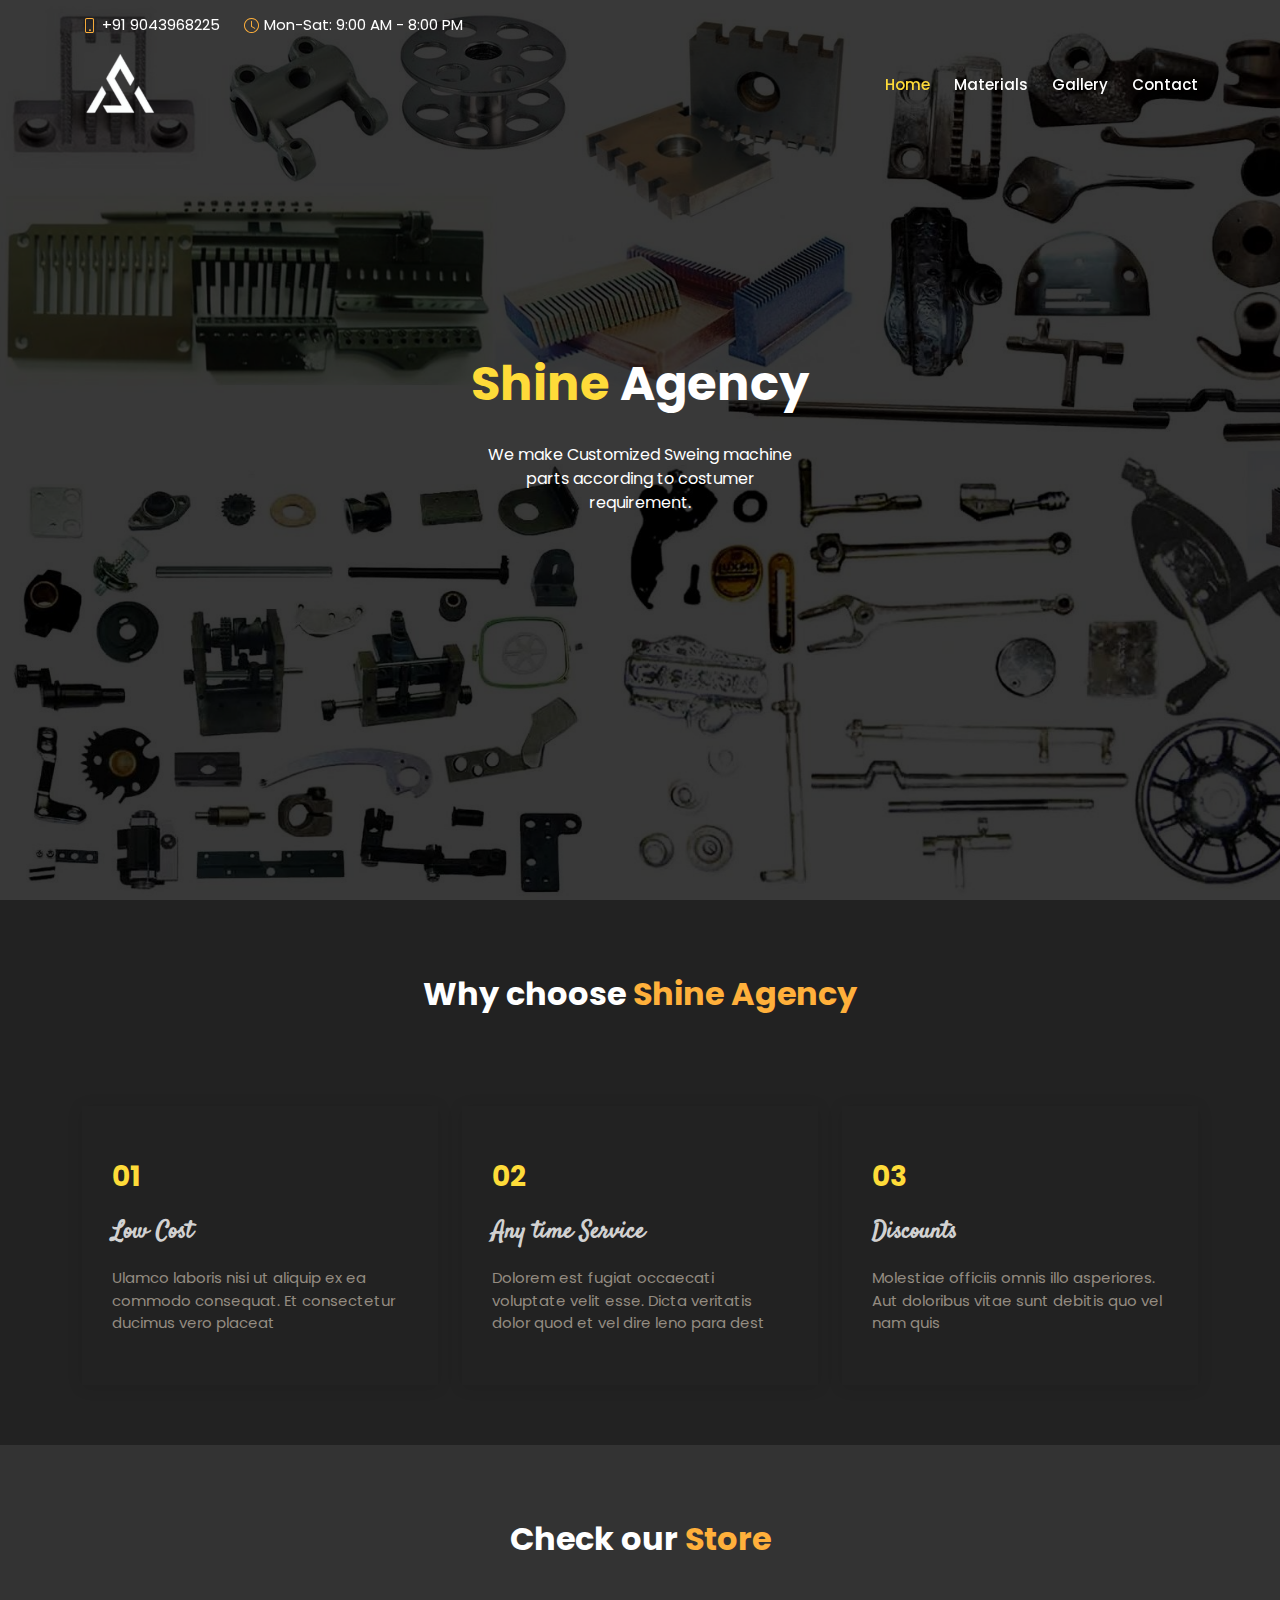
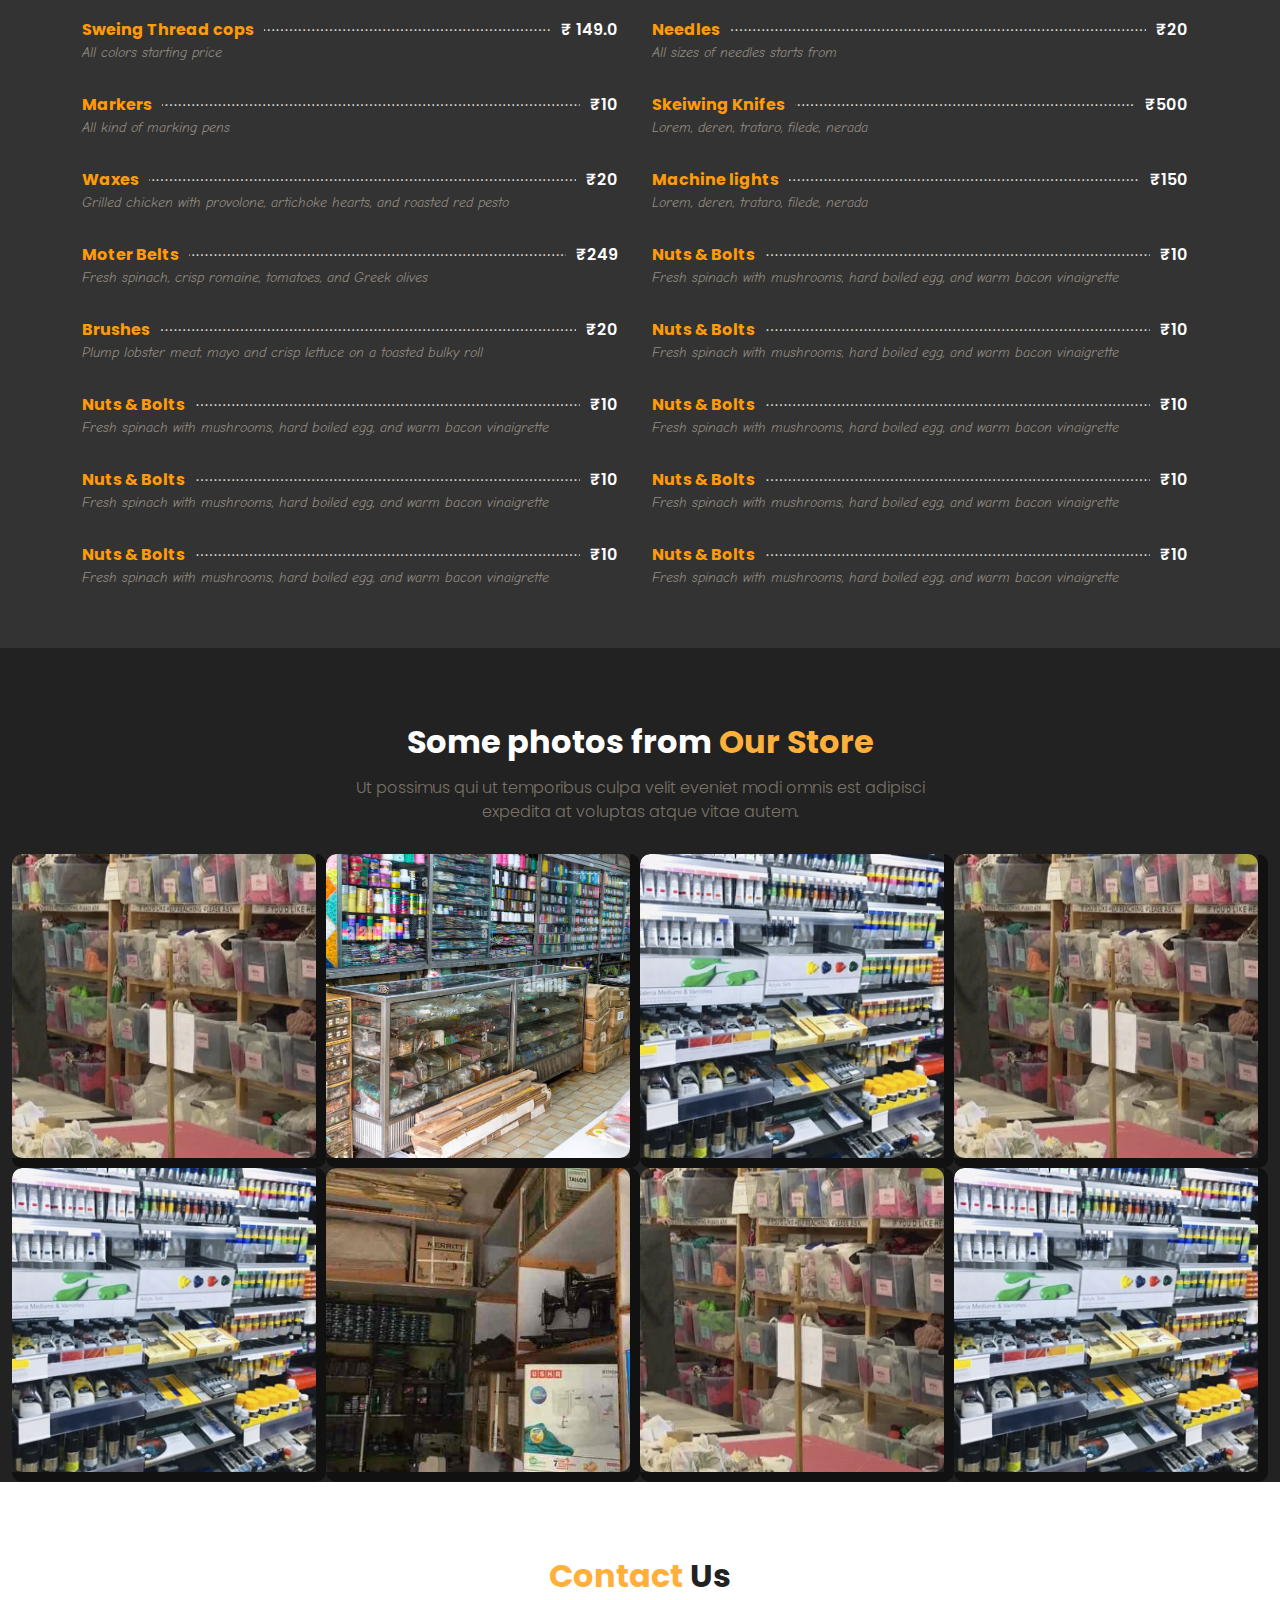
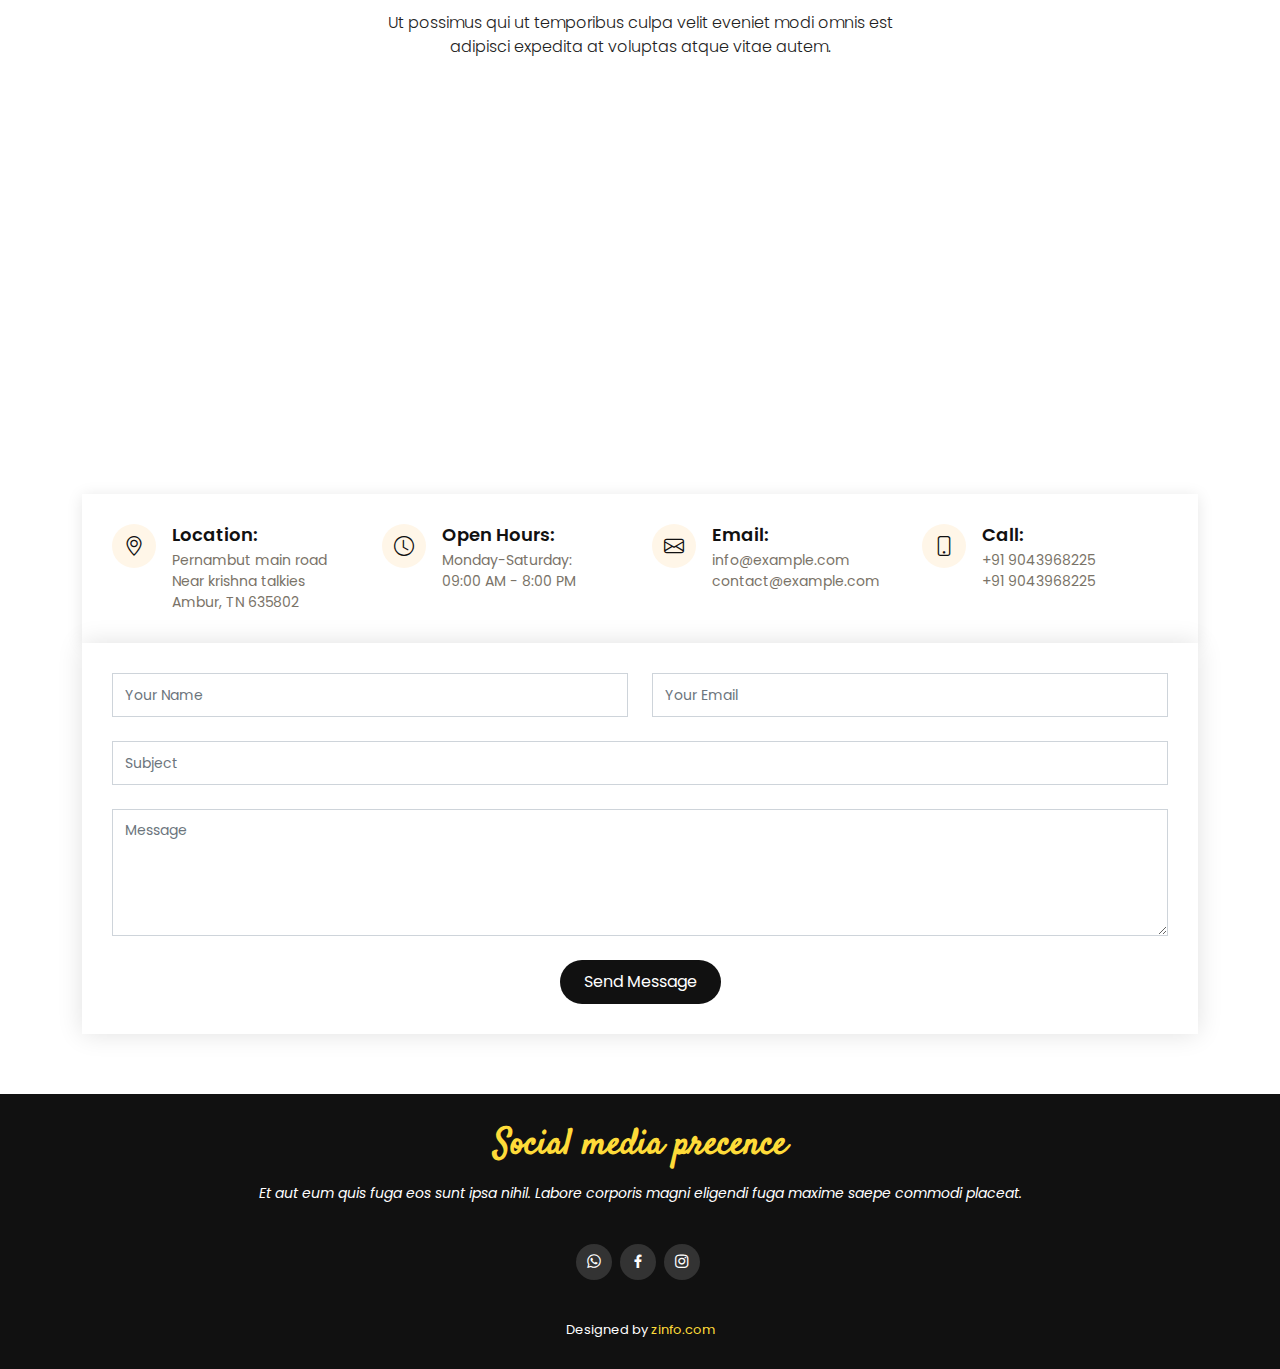
==== index.html @ 35ca7dc1 "my-changes" ====
<!DOCTYPE html>
<html lang="en">

<head>
  <meta charset="utf-8">
  <meta content="width=device-width, initial-scale=1.0" name="viewport">

  <title>Shine agency</title>
  <meta content="" name="description">
  <meta content="" name="keywords">

  <!-- Favicons -->
  <link href="https://cdn.dribbble.com/users/74401/screenshots/5856288/media/d0add550486f6b84125e4225881db261.png?compress=1&resize=400x300" rel="icon">

  <!-- Google Fonts -->
  <link href="https://fonts.googleapis.com/css?family=Poppins:300,300i,400,400i,600,600i,700,700i|Satisfy|Comic+Neue:300,300i,400,400i,700,700i" rel="stylesheet">

  <!-- Vendor CSS Files -->
  <link href="assets/vendor/animate.css/animate.min.css" rel="stylesheet">
  <link href="assets/vendor/bootstrap/css/bootstrap.min.css" rel="stylesheet">
  <link href="assets/vendor/bootstrap-icons/bootstrap-icons.css" rel="stylesheet">
  <link href="assets/vendor/boxicons/css/boxicons.min.css" rel="stylesheet">
  <link href="assets/vendor/glightbox/css/glightbox.min.css" rel="stylesheet">
  <link href="assets/vendor/swiper/swiper-bundle.min.css" rel="stylesheet">

  <!-- Template Main CSS File -->
  <link href="assets/css/style.css" rel="stylesheet">

  <!-- =======================================================
  * Template Name: Delicious - v4.9.1
  * Template URL: https://bootstrapmade.com/delicious-free-restaurant-bootstrap-theme/
  * Author: BootstrapMade.com
  * License: https://bootstrapmade.com/license/
  ======================================================== -->
</head>

<body>

  <!-- ======= Top Bar ======= -->
  <section id="topbar" class="d-flex align-items-center fixed-top topbar-transparent">
    <div class="container-fluid container-xl d-flex align-items-center justify-content-center justify-content-lg-start">
      <i class="bi bi-phone d-flex align-items-center"><span>+91 9043968225</span></i>
      <i class="bi bi-clock ms-4 d-none d-lg-flex align-items-center"><span>Mon-Sat: 9:00 AM - 8:00 PM</span></i>
    </div>
  </section>

  <!-- ======= Header ======= -->
  <header id="header" class="fixed-top d-flex align-items-center header-transparent">
    <div class="container-fluid container-xl d-flex align-items-center justify-content-between">

      <div class="logo me-auto">
        <!-- <h2><a href="index.html">Shine Agency</a></h2> -->
        <img src="/assets/img/logo_prev_ui.png"alt="">
      </div>

      <nav id="navbar" class="navbar order-last order-lg-0">
        <ul>
          <li><a class="nav-link scrollto active" href="#hero">Home</a></li>
          <li><a class="nav-link scrollto" href="#menu">Materials</a></li>
          <li><a class="nav-link scrollto" href="#gallery">Gallery</a></li>
          <li><a class="nav-link scrollto" href="#contact">Contact</a></li>
        </ul>
        <i class="bi bi-list mobile-nav-toggle"></i>
      </nav><!-- .navbar -->


    </div>
  </header><!-- End Header -->

  <!-- ======= Hero Section ======= -->
  <section style="background-image: url(assets/img/image.png); background-attachment: fixed; background-size: cover;"  id="hero">

          <!-- Slide 1 -->
          <div >
            <div class="carousel-container">
              <div class="carousel-content">
                <h2 class="animate__animated animate__fadeInDown"><span>Shine</span> Agency</h2>
                <p class="animate__animated animate__fadeInUp">We make Customized Sweing machine parts according to costumer requirement.</p>

                </p>
              </div>
            </div>
          </div>
  </section><!-- End Hero -->


    <!-- ======= About Section ======= -->
   
    <!-- ======= Whu Us Section ======= -->
    <section id="why-us" class="why-us">
      <div class="container">

        <div class="section-title">
          <h2>Why choose <span>Shine Agency</span></h2>
          <p>Ut possimus qui ut temporibus culpa velit eveniet modi omnis est adipisci expedita at voluptas atque vitae autem.</p>
        </div>

        <div class="row">

          <div class="col-lg-4">
            <div class="box">
              <span>01</span>
              <h4>Low Cost</h4>
              <p>Ulamco laboris nisi ut aliquip ex ea commodo consequat. Et consectetur ducimus vero placeat</p>
            </div>
          </div>

          <div class="col-lg-4 mt-4 mt-lg-0">
            <div class="box">
              <span>02</span>
              <h4>Any time Service</h4>
              <p>Dolorem est fugiat occaecati voluptate velit esse. Dicta veritatis dolor quod et vel dire leno para dest</p>
            </div>
          </div>

          <div class="col-lg-4 mt-4 mt-lg-0">
            <div class="box">
              <span>03</span>
              <h4>Discounts</h4>
              <p>Molestiae officiis omnis illo asperiores. Aut doloribus vitae sunt debitis quo vel nam quis</p>
            </div>
          </div>

        </div>

      </div>
    </section><!-- End Whu Us Section -->

    <!-- ======= Menu Section ======= -->
    <section id="menu" class="menu">
      <div class="container">

        <div class="section-title">
          <h2>Check our <span>Store</span></h2>
        </div>
        <div class="row menu-container">

          <div class="col-lg-6 menu-item filter-starters">
            <div class="menu-content">
              <a href="#">Sweing Thread cops</a><span>₹ 149.0</span>
            </div>
            <div class="menu-ingredients">
              All colors starting price
            </div>
          </div>

          <div class="col-lg-6 menu-item filter-specialty">
            <div class="menu-content">
              <a href="#">Needles</a><span>₹20</span>
            </div>
            <div class="menu-ingredients">
              All sizes of needles starts from
            </div>
          </div>

          <div class="col-lg-6 menu-item filter-starters">
            <div class="menu-content">
              <a href="#">Markers</a><span>₹10</span>
            </div>
            <div class="menu-ingredients">
             All kind of marking pens 
            </div>
          </div>

          <div class="col-lg-6 menu-item filter-salads">
            <div class="menu-content">
              <a href="#">Skeiwing Knifes</a><span>₹500</span>
            </div>
            <div class="menu-ingredients">
              Lorem, deren, trataro, filede, nerada
            </div>
          </div>

          <div class="col-lg-6 menu-item filter-specialty">
            <div class="menu-content">
              <a href="#">Waxes</a><span>₹20</span>
            </div>
            <div class="menu-ingredients">
              Grilled chicken with provolone, artichoke hearts, and roasted red pesto
            </div>
          </div>

          <div class="col-lg-6 menu-item filter-starters">
            <div class="menu-content">
              <a href="#">Machine lights</a><span>₹150</span>
            </div>
            <div class="menu-ingredients">
              Lorem, deren, trataro, filede, nerada
            </div>
          </div>

          <div class="col-lg-6 menu-item filter-salads">
            <div class="menu-content">
              <a href="#">Moter Belts</a><span>₹249</span>
            </div>
            <div class="menu-ingredients">
              Fresh spinach, crisp romaine, tomatoes, and Greek olives
            </div>
          </div>

          <div class="col-lg-6 menu-item filter-salads">
            <div class="menu-content">
              <a href="#">Nuts & Bolts</a><span>₹10</span>
            </div>
            <div class="menu-ingredients">
              Fresh spinach with mushrooms, hard boiled egg, and warm bacon vinaigrette
            </div>
          </div>

          <div class="col-lg-6 menu-item filter-specialty">
            <div class="menu-content">
              <a href="#">Brushes</a><span>₹20</span>
            </div>
            <div class="menu-ingredients">
              Plump lobster meat, mayo and crisp lettuce on a toasted bulky roll
            </div>
          </div>
          <div class="col-lg-6 menu-item filter-salads">
            <div class="menu-content">
              <a href="#">Nuts & Bolts</a><span>₹10</span>
            </div>
            <div class="menu-ingredients">
              Fresh spinach with mushrooms, hard boiled egg, and warm bacon vinaigrette
            </div>
          </div>
          <div class="col-lg-6 menu-item filter-salads">
            <div class="menu-content">
              <a href="#">Nuts & Bolts</a><span>₹10</span>
            </div>
            <div class="menu-ingredients">
              Fresh spinach with mushrooms, hard boiled egg, and warm bacon vinaigrette
            </div>
          </div>
          <div class="col-lg-6 menu-item filter-salads">
            <div class="menu-content">
              <a href="#">Nuts & Bolts</a><span>₹10</span>
            </div>
            <div class="menu-ingredients">
              Fresh spinach with mushrooms, hard boiled egg, and warm bacon vinaigrette
            </div>
          </div>
          <div class="col-lg-6 menu-item filter-salads">
            <div class="menu-content">
              <a href="#">Nuts & Bolts</a><span>₹10</span>
            </div>
            <div class="menu-ingredients">
              Fresh spinach with mushrooms, hard boiled egg, and warm bacon vinaigrette
            </div>
          </div>
          <div class="col-lg-6 menu-item filter-salads">
            <div class="menu-content">
              <a href="#">Nuts & Bolts</a><span>₹10</span>
            </div>
            <div class="menu-ingredients">
              Fresh spinach with mushrooms, hard boiled egg, and warm bacon vinaigrette
            </div>
          </div>
          <div class="col-lg-6 menu-item filter-salads">
            <div class="menu-content">
              <a href="#">Nuts & Bolts</a><span>₹10</span>
            </div>
            <div class="menu-ingredients">
              Fresh spinach with mushrooms, hard boiled egg, and warm bacon vinaigrette
            </div>
          </div>
          <div class="col-lg-6 menu-item filter-salads">
            <div class="menu-content">
              <a href="#">Nuts & Bolts</a><span>₹10</span>
            </div>
            <div class="menu-ingredients">
              Fresh spinach with mushrooms, hard boiled egg, and warm bacon vinaigrette
            </div>
          </div>

        </div>

      </div>
    </section><!-- End Menu Section -->

    <!-- ======= Gallery Section ======= -->
    <section id="gallery" class="gallery">
      <div class="container-fluid">

        <div class="section-title">
          <h2>Some photos from <span>Our Store</span></h2>
          <p>Ut possimus qui ut temporibus culpa velit eveniet modi omnis est adipisci expedita at voluptas atque vitae autem.</p>
        </div>

        <div class="row g-0">

          <div class="col-lg-3 col-md-4">
            <div class="gallery-item">
              <a href="" class="gallery-lightbox">
                <img src="assets/img/mat4.jpg" alt="" class="img-fluid">
              </a>
            </div>
          </div>

          <div class="col-lg-3 col-md-4">
            <div class="gallery-item">
              <a href="" class="gallery-lightbox">
                <img src="assets/img/mat2.jpg" alt="" class="img-fluid">
              </a>
            </div>
          </div>

          <div class="col-lg-3 col-md-4">
            <div class="gallery-item">
              <a href="" class="gallery-lightbox">
                <img src="assets/img/mat5.jpg" alt="" class="img-fluid">
              </a>
            </div>
          </div>

          <div class="col-lg-3 col-md-4">
            <div class="gallery-item">
              <a href="" class="gallery-lightbox">
                <img src="assets/img/mat4.jpg" alt="" class="img-fluid">
              </a>
            </div>
          </div>

          <div class="col-lg-3 col-md-4">
            <div class="gallery-item">
              <a href="" class="gallery-lightbox">
                <img src="assets/img/mat5.jpg" alt="" class="img-fluid">
              </a>
            </div>
          </div>

          <div class="col-lg-3 col-md-4">
            <div class="gallery-item">
              <a href="" class="gallery-lightbox">
                <img src="assets/img/mat6.jpg" alt="" class="img-fluid">
              </a>
            </div>
          </div>

          <div class="col-lg-3 col-md-4">
            <div class="gallery-item">
              <a href="" class="gallery-lightbox">
                <img src="assets/img/mat4.jpg" alt="" class="img-fluid">
              </a>
            </div>
          </div>

          <div class="col-lg-3 col-md-4">
            <div class="gallery-item">
              <a href="" class="gallery-lightbox">
                <img src="assets/img/mat5.jpg" alt="" class="img-fluid">
              </a>
            </div>
          </div>

        </div>

      </div>
    </section><!-- End Gallery Section -->

    <!-- ======= Contact Section ======= -->
    <section id="contact" class="contact">
      <div class="container">

        <div class="section-title">
          <h2><span>Contact</span> Us</h2>
          <p>Ut possimus qui ut temporibus culpa velit eveniet modi omnis est adipisci expedita at voluptas atque vitae autem.</p>
        </div>
      </div>

      <div class="map">
        <iframe style="border:0; width: 100%; height: 350px;" src="https://www.google.com/maps/embed?pb=!1m18!1m12!1m3!1d972.7106501307977!2d78.7081452115891!3d12.788726919236161!2m3!1f0!2f0!3f0!3m2!1i1024!2i768!4f13.1!3m3!1m2!1s0x3bad09b4d55516e1%3A0xf50b0ddecfe3c241!2sSHINE%20AGENCY!5e0!3m2!1sen!2sin!4v1665418674689!5m2!1sen!2sin" width="600" height="450" style="border:0;" allowfullscreen="" loading="lazy" referrerpolicy="no-referrer-when-downgrade"></iframe>
      </div>

      <div class="container mt-5">

        <div class="info-wrap">
          <div class="row">
            <div class="col-lg-3 col-md-6 info">
              <i class="bi bi-geo-alt"></i>
              <h4>Location:</h4>
              <p>Pernambut main road Near krishna talkies<br>Ambur, TN 635802</p>
            </div>

            <div class="col-lg-3 col-md-6 info mt-4 mt-lg-0">
              <i class="bi bi-clock"></i>
              <h4>Open Hours:</h4>
              <p>Monday-Saturday:<br>09:00 AM - 8:00 PM</p>
            </div>

            <div class="col-lg-3 col-md-6 info mt-4 mt-lg-0">
              <i class="bi bi-envelope"></i>
              <h4>Email:</h4>
              <p>info@example.com<br>contact@example.com</p>
            </div>

            <div class="col-lg-3 col-md-6 info mt-4 mt-lg-0">
              <i class="bi bi-phone"></i>
              <h4>Call:</h4>
              <p>+91 9043968225<br>+91 9043968225</p>
            </div>
          </div>
        </div>

        <form action="forms/contact.php" method="post" role="form" class="php-email-form">
          <div class="row">
            <div class="col-md-6 form-group">
              <input type="text" name="name" class="form-control" id="name" placeholder="Your Name" required>
            </div>
            <div class="col-md-6 form-group mt-3 mt-md-0">
              <input type="email" class="form-control" name="email" id="email" placeholder="Your Email" required>
            </div>
          </div>
          <div class="form-group mt-3">
            <input type="text" class="form-control" name="subject" id="subject" placeholder="Subject" required>
          </div>
          <div class="form-group mt-3">
            <textarea class="form-control" name="message" rows="5" placeholder="Message" required></textarea>
          </div>
          <div class="my-3">
            <div class="loading">Loading</div>
            <div class="error-message"></div>
            <div class="sent-message">Your message has been sent. Thank you!</div>
          </div>
          <div class="text-center"><button type="submit">Send Message</button></div>
        </form>

      </div>
    </section><!-- End Contact Section -->

  </main><!-- End #main -->

  <!-- ======= Footer ======= -->
  <footer id="footer">
    <div class="container">
      <h3>Social media precence</h3>
      <p>Et aut eum quis fuga eos sunt ipsa nihil. Labore corporis magni eligendi fuga maxime saepe commodi placeat.</p>
      <div class="social-links">
        <a href="https://wa.me/+919043968225?text=Welcome%20to%20Shine%20Agecy%20" class="twitter"><i class="bx bxl-whatsapp"></i></a>
        <a href="#" class="facebook"><i class="bx bxl-facebook"></i></a>
        <a href="#" class="instagram"><i class="bx bxl-instagram"></i></a>
      </div>
      <div class="credits">
        Designed by <a href="https://zeeshansite.netlify.app">zinfo.com</a>
      </div>
    </div>
  </footer><!-- End Footer -->

  <a href="#" class="back-to-top d-flex align-items-center justify-content-center"><i class="bi bi-arrow-up-short"></i></a>

  <!-- Vendor JS Files -->
  <script src="assets/vendor/bootstrap/js/bootstrap.bundle.min.js"></script>
  <script src="assets/vendor/glightbox/js/glightbox.min.js"></script>
  <script src="assets/vendor/isotope-layout/isotope.pkgd.min.js"></script>
  <script src="assets/vendor/swiper/swiper-bundle.min.js"></script>
  <script src="assets/vendor/php-email-form/validate.js"></script>

  <!-- Template Main JS File -->
  <script src="assets/js/main.js"></script>

</body>

</html>
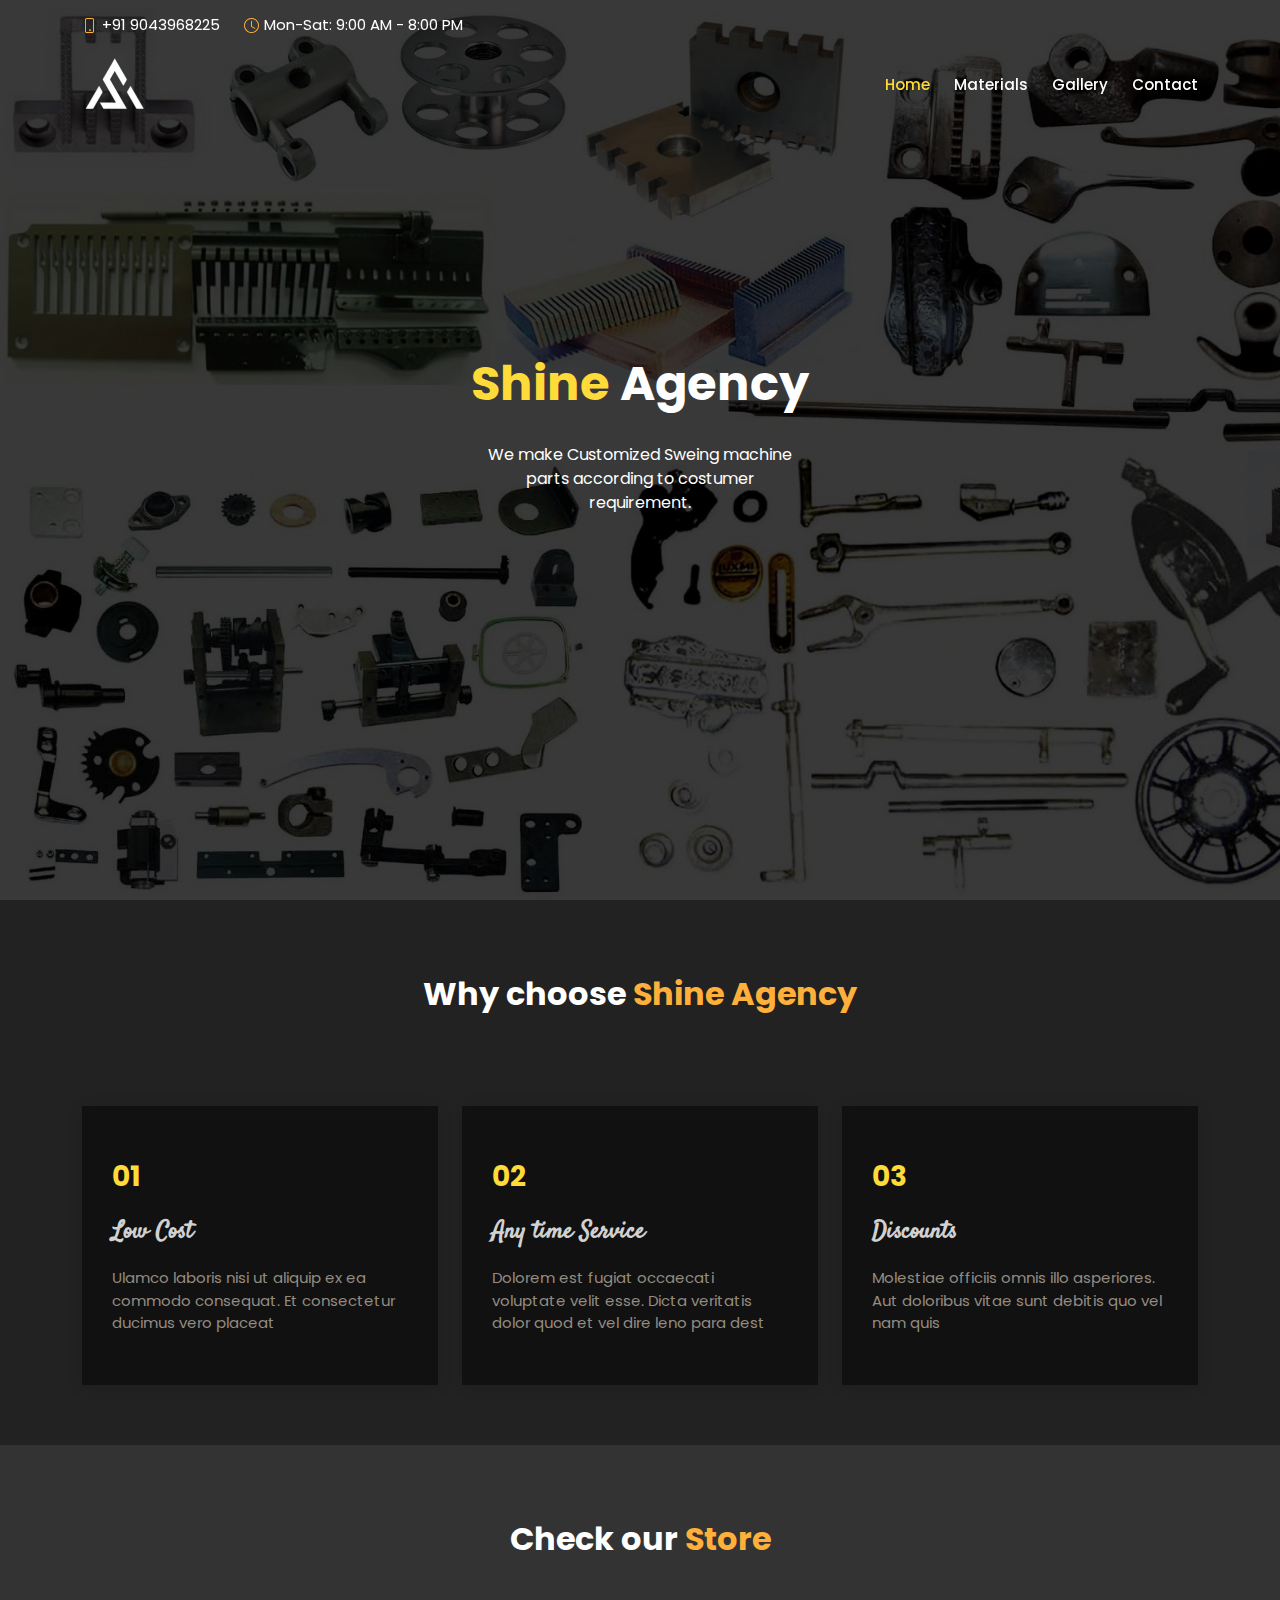
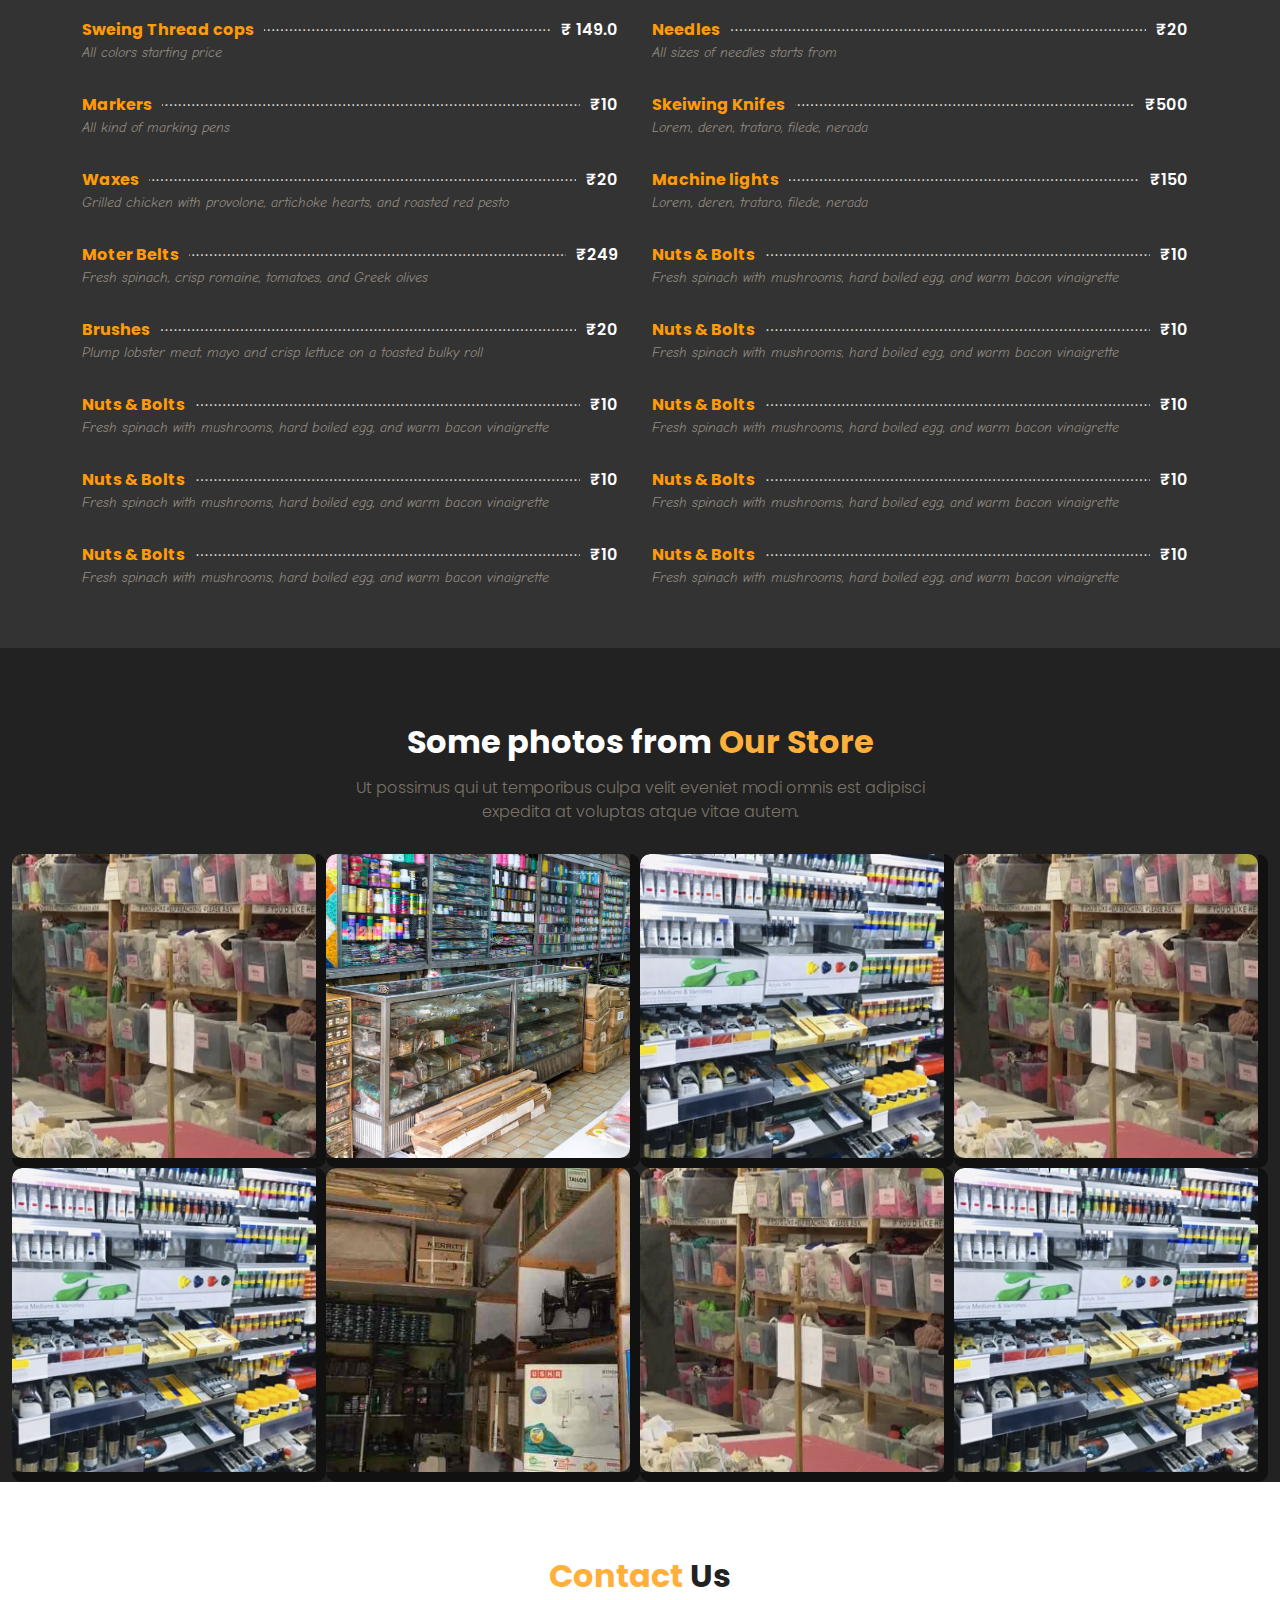
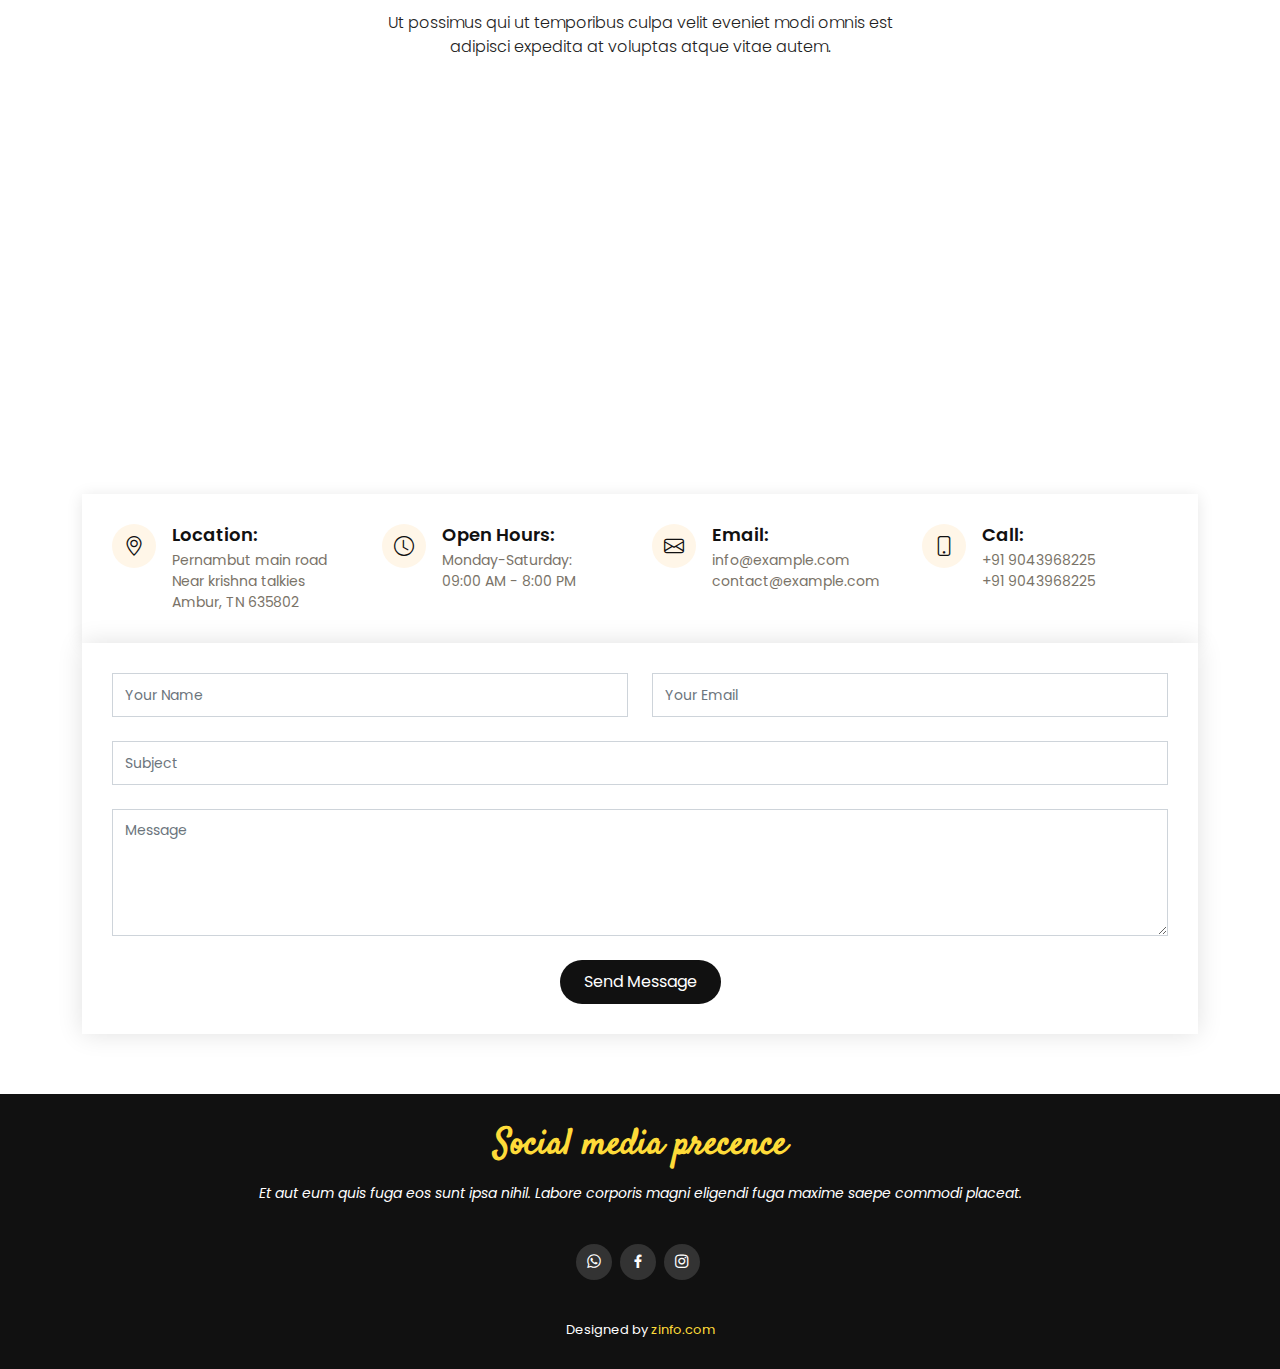
==== commit c25c2550: "my-changes" ====
--- a/index.html
+++ b/index.html
@@ -49,7 +49,7 @@
     <div class="container-fluid container-xl d-flex align-items-center justify-content-between">
 
       <div class="logo me-auto">
-        <!-- <h2><a href="index.html">Shine Agency</a></h2> -->
+       
         <img src="/assets/img/logo_prev_ui.png"alt="">
       </div>
 
--- a/assets/css/style.css
+++ b/assets/css/style.css
@@ -137,7 +137,7 @@
 #header .logo img {
   padding: 0;
   margin: 0;
-  max-height: 70px;
+  max-height: 60px;
 }
 
 /*--------------------------------------------------------------
@@ -663,6 +663,7 @@
   box-shadow: 0px 2px 15px rgba(0, 0, 0, 0.1);
   transition: all ease-in-out 0.3s;
   height: 100%;
+  background-color: #111;
 }
 
 .why-us .box span {
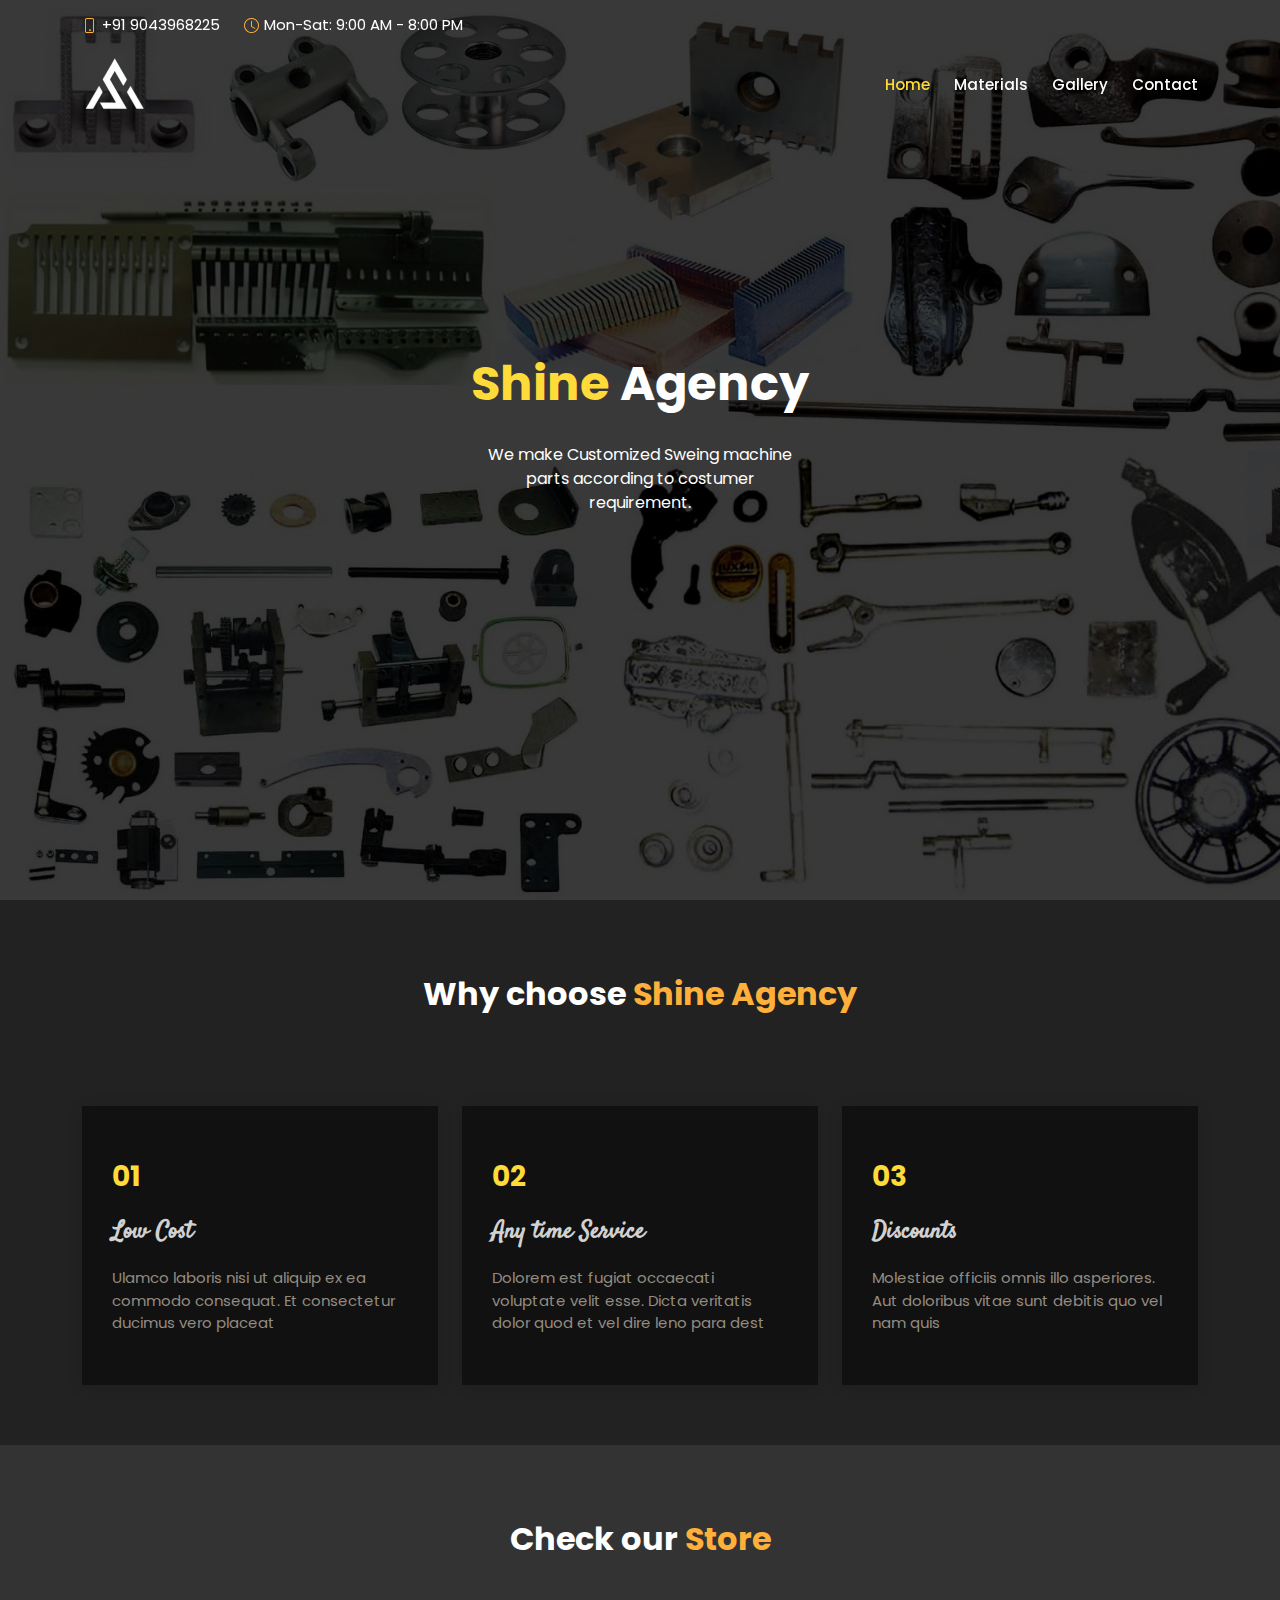
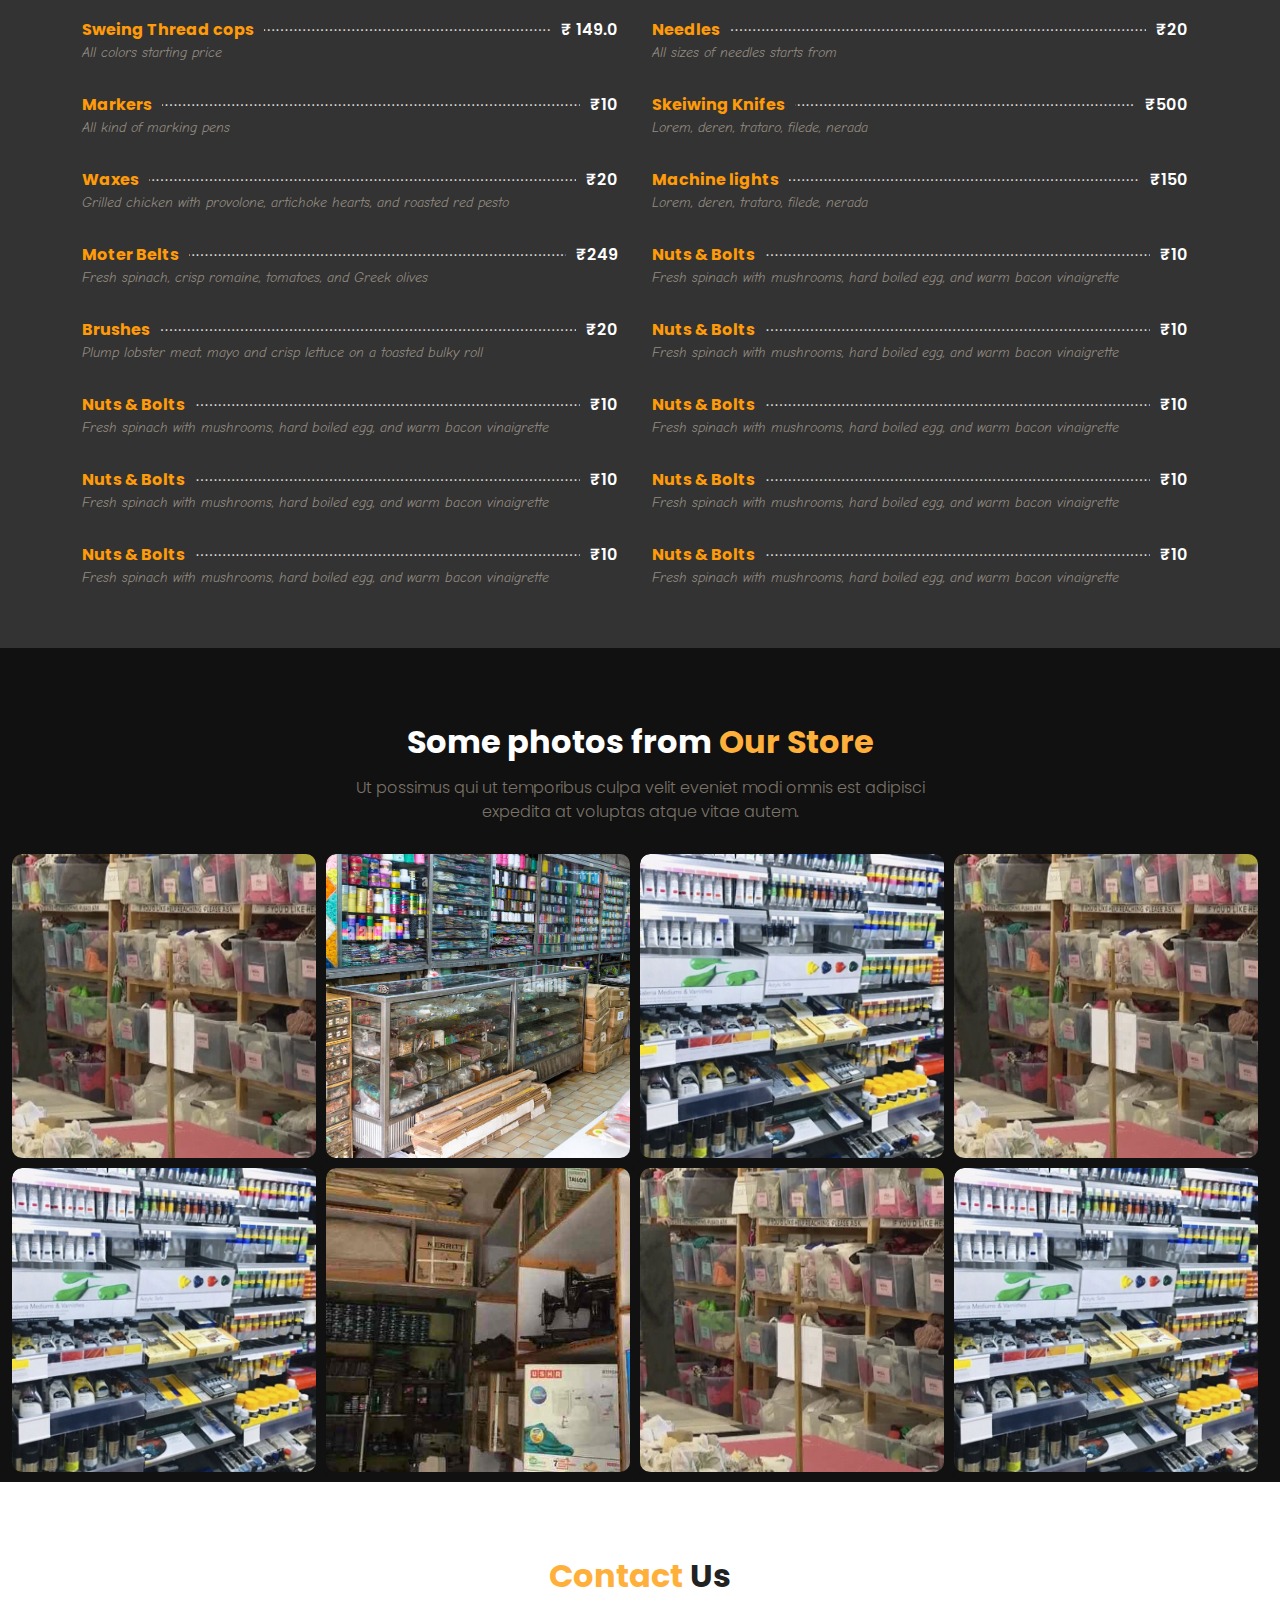
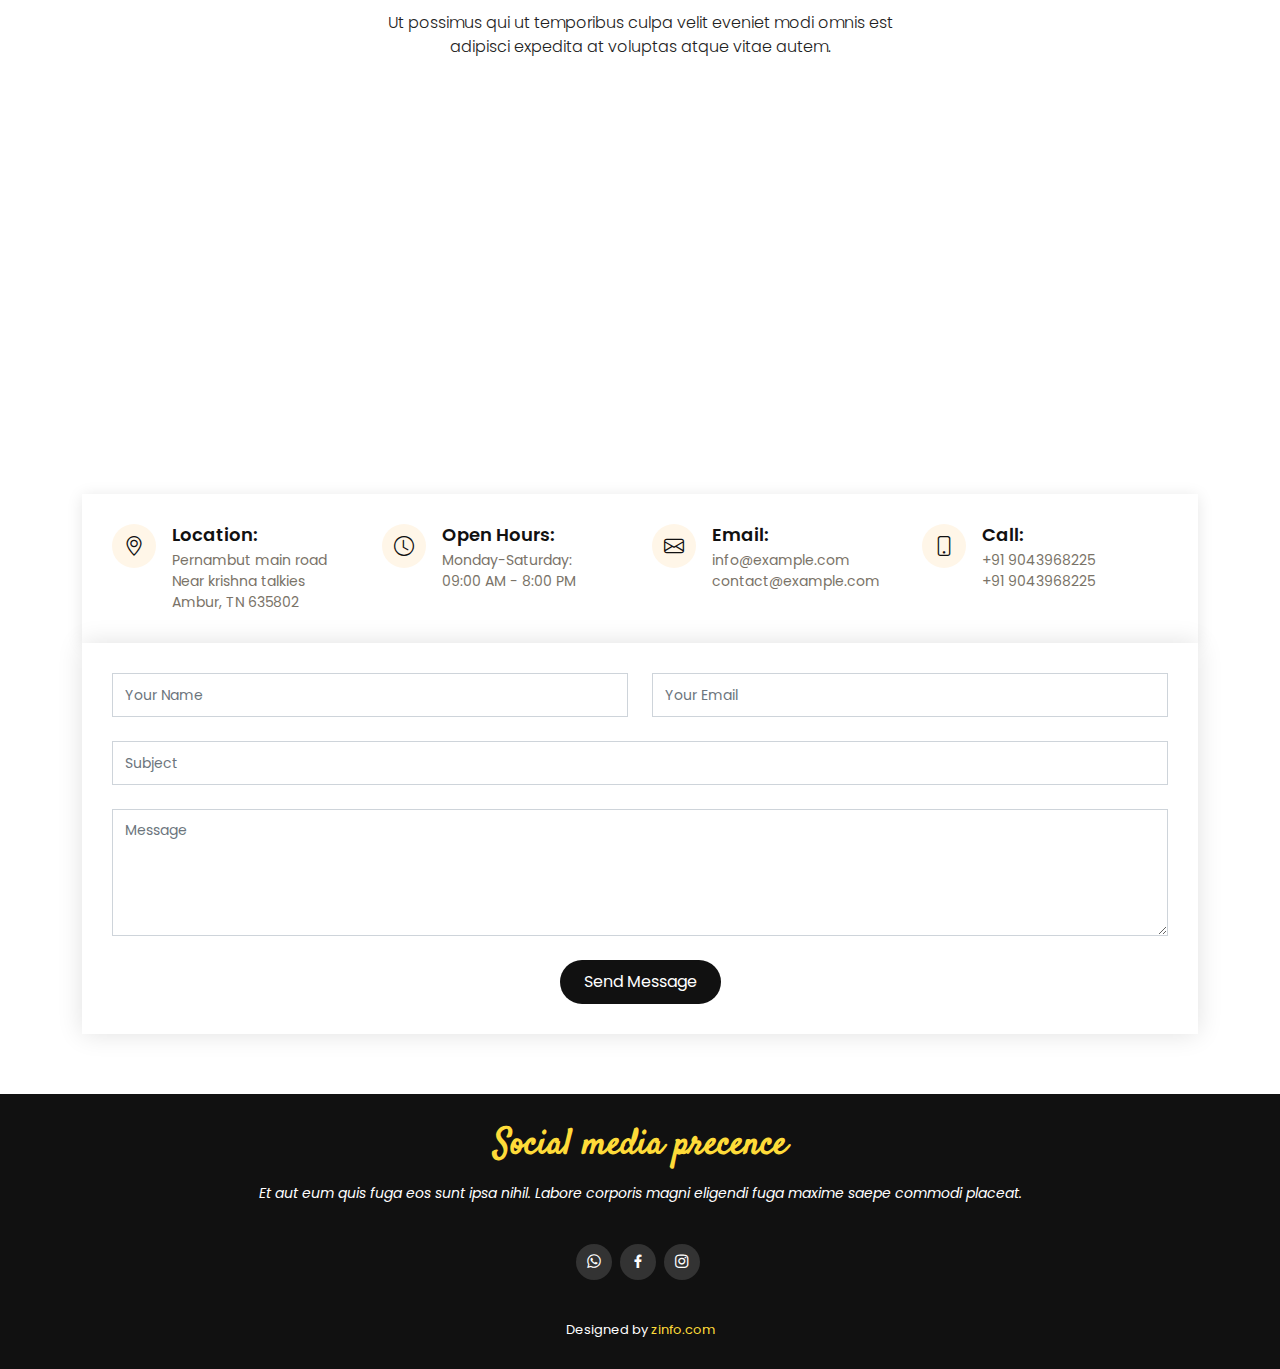
==== commit efd4058d: "my-changes" ====
--- a/index.html
+++ b/index.html
@@ -10,7 +10,7 @@
   <meta content="" name="keywords">
 
   <!-- Favicons -->
-  <link href="https://cdn.dribbble.com/users/74401/screenshots/5856288/media/d0add550486f6b84125e4225881db261.png?compress=1&resize=400x300" rel="icon">
+  <link href="/assets/img/logo shine.jpg" rel="icon">
 
   <!-- Google Fonts -->
   <link href="https://fonts.googleapis.com/css?family=Poppins:300,300i,400,400i,600,600i,700,700i|Satisfy|Comic+Neue:300,300i,400,400i,700,700i" rel="stylesheet">
--- a/assets/css/style.css
+++ b/assets/css/style.css
@@ -128,12 +128,6 @@
   letter-spacing: 3px;
 }
 
-#header .logo h1 a,
-#header .logo h1 a:hover {
-  color: #fff;
-  text-decoration: none;
-}
-
 #header .logo img {
   padding: 0;
   margin: 0;
@@ -143,32 +137,6 @@
 /*--------------------------------------------------------------
 # Book a table button Menu
 --------------------------------------------------------------*/
-.book-a-table-btn {
-  background: #ffb03b;
-  color: #fff;
-  border-radius: 50px;
-  margin: 0 0 0 20px;
-  padding: 10px 25px;
-  font-size: 13px;
-  font-weight: 500;
-  letter-spacing: 1px;
-  transition: 0.3s;
-  white-space: nowrap;
-}
-
-.book-a-table-btn:hover {
-  background: #FEDB39;
-  color: #fff;
-}
-
-@media (max-width: 992px) {
-  .book-a-table-btn {
-    margin: 0 15px 0 0;
-    padding: 8px 20px;
-    letter-spacing: 1px;
-  }
-}
-
 /*--------------------------------------------------------------
 # Navigation Menu
 --------------------------------------------------------------*/
@@ -218,72 +186,6 @@
   color: #FEDB39;
 }
 
-.navbar .dropdown ul {
-  display: block;
-  position: absolute;
-  left: 24px;
-  top: calc(100% + 30px);
-  margin: 0;
-  padding: 10px 0;
-  z-index: 99;
-  opacity: 0;
-  visibility: hidden;
-  background: #fff;
-  box-shadow: 0px 0px 30px rgba(127, 137, 161, 0.25);
-  transition: 0.3s;
-  border-radius: 4px;
-}
-
-.navbar .dropdown ul li {
-  min-width: 200px;
-}
-
-.navbar .dropdown ul a {
-  padding: 10px 20px;
-  font-size: 14px;
-  font-weight: 400;
-  color: #433f39;
-}
-
-.navbar .dropdown ul a i {
-  font-size: 12px;
-}
-
-.navbar .dropdown ul a:hover,
-.navbar .dropdown ul .active:hover,
-.navbar .dropdown ul li:hover>a {
-  color: #ffb03b;
-}
-
-.navbar .dropdown:hover>ul {
-  opacity: 1;
-  top: 100%;
-  visibility: visible;
-}
-
-.navbar .dropdown .dropdown ul {
-  top: 0;
-  left: calc(100% - 30px);
-  visibility: hidden;
-}
-
-.navbar .dropdown .dropdown:hover>ul {
-  opacity: 1;
-  top: 0;
-  left: 100%;
-  visibility: visible;
-}
-
-@media (max-width: 1366px) {
-  .navbar .dropdown .dropdown ul {
-    left: -90%;
-  }
-
-  .navbar .dropdown .dropdown:hover>ul {
-    left: -100%;
-  }
-}
-
 /**
 * Mobile Navigation 
 */
@@ -333,7 +235,7 @@
   left: 15px;
   padding: 10px 0;
   border-radius: 8px;
-  background-color: #fff;
+  background-color: rgb(65, 70, 50);
   overflow-y: auto;
   transition: 0.3s;
 }
@@ -342,7 +244,7 @@
 .navbar-mobile a:focus {
   padding: 10px 20px;
   font-size: 15px;
-  color: #433f39;
+  color: black;
 }
 
 .navbar-mobile a:hover,
@@ -354,40 +256,6 @@
 .navbar-mobile .getstarted,
 .navbar-mobile .getstarted:focus {
   margin: 15px;
-}
-
-.navbar-mobile .dropdown ul {
-  position: static;
-  display: none;
-  margin: 10px 20px;
-  padding: 10px 0;
-  z-index: 99;
-  opacity: 1;
-  visibility: visible;
-  background: #fff;
-  box-shadow: 0px 0px 30px rgba(127, 137, 161, 0.25);
-}
-
-.navbar-mobile .dropdown ul li {
-  min-width: 200px;
-}
-
-.navbar-mobile .dropdown ul a {
-  padding: 10px 20px;
-}
-
-.navbar-mobile .dropdown ul a i {
-  font-size: 12px;
-}
-
-.navbar-mobile .dropdown ul a:hover,
-.navbar-mobile .dropdown ul .active:hover,
-.navbar-mobile .dropdown ul li:hover>a {
-  color: #FEDB39;
-}
-
-.navbar-mobile .dropdown>.dropdown-active {
-  display: block;
 }
 
 /*--------------------------------------------------------------
@@ -457,56 +325,6 @@
   transition-property: opacity;
   background-position: center top;
 }
-
-#hero .carousel-inner .carousel-item,
-#hero .carousel-inner .active.carousel-item-start,
-#hero .carousel-inner .active.carousel-item-end {
-  opacity: 0;
-}
-
-#hero .carousel-inner .active,
-#hero .carousel-inner .carousel-item-next.carousel-item-start,
-#hero .carousel-inner .carousel-item-prev.carousel-item-end {
-  opacity: 1;
-  transition: 0.5s;
-}
-
-#hero .carousel-inner .carousel-item-next,
-#hero .carousel-inner .carousel-item-prev,
-#hero .carousel-inner .active.carousel-item-start,
-#hero .carousel-inner .active.carousel-item-end {
-  left: 0;
-  transform: translate3d(0, 0, 0);
-}
-
-#hero .carousel-control-next-icon,
-#hero .carousel-control-prev-icon {
-  background: none;
-  font-size: 30px;
-  line-height: 0;
-  width: auto;
-  height: auto;
-  background: rgba(255, 255, 255, 0.2);
-  border-radius: 50px;
-  transition: 0.3s;
-  color: rgba(255, 255, 255, 0.5);
-  width: 54px;
-  height: 54px;
-  display: flex;
-  align-items: center;
-  justify-content: center;
-}
-
-#hero .carousel-control-next-icon:hover,
-#hero .carousel-control-prev-icon:hover {
-  background: rgba(255, 255, 255, 0.3);
-  color: rgba(255, 255, 255, 0.8);
-}
-
-#hero .carousel-indicators li {
-  cursor: pointer;
-}
-
 #hero .btn-menu,
 #hero .btn-book {
   font-weight: 600;
@@ -587,68 +405,6 @@
 }
 
 /*--------------------------------------------------------------
-# Breadcrumbs
---------------------------------------------------------------*/
-.breadcrumbs {
-  padding: 20px 0;
-  background-color: #f2f1ef;
-  min-height: 40px;
-  margin-top: 120px;
-}
-
-@media (max-width: 992px) {
-  .breadcrumbs {
-    margin-top: 70px;
-  }
-}
-
-.breadcrumbs h2 {
-  font-size: 24px;
-  font-weight: 300;
-  margin: 0;
-}
-
-@media (max-width: 992px) {
-  .breadcrumbs h2 {
-    margin: 0 0 10px 0;
-  }
-}
-
-.breadcrumbs ol {
-  display: flex;
-  flex-wrap: wrap;
-  list-style: none;
-  padding: 0;
-  margin: 0;
-  font-size: 14px;
-}
-
-.breadcrumbs ol li+li {
-  padding-left: 10px;
-}
-
-.breadcrumbs ol li+li::before {
-  display: inline-block;
-  padding-right: 10px;
-  color: #353b41;
-  content: "/";
-}
-
-@media (max-width: 768px) {
-  .breadcrumbs .d-flex {
-    display: block !important;
-  }
-
-  .breadcrumbs ol {
-    display: block;
-  }
-
-  .breadcrumbs ol li {
-    display: inline-block;
-  }
-}
-
-/*--------------------------------------------------------------
 # Whu Us
 --------------------------------------------------------------*/
 .why-us{
@@ -786,77 +542,12 @@
   font-family: "Comic Neue", sans-serif;
   color: #948c81;
 }
-
-/*--------------------------------------------------------------
-# Specials
---------------------------------------------------------------*/
-.specials {
-  overflow: hidden;
-}
-
-.specials .nav-tabs {
-  border: 0;
-}
-
-.specials .nav-link {
-  border: 0;
-  padding: 12px 15px 12px 0;
-  transition: 0.3s;
-  color: #433f39;
-  border-radius: 0;
-  border-right: 2px solid #e8e7e4;
-  font-weight: 600;
-  font-size: 15px;
-}
-
-.specials .nav-link:hover {
-  color: #FEDB39;
-}
-
-.specials .nav-link.active {
-  color: #ffb03b;
-  border-color: #FEDB39;
-}
-
-.specials .tab-pane.active {
-  -webkit-animation: fadeIn 0.5s ease-out;
-  animation: fadeIn 0.5s ease-out;
-}
-
-.specials .details h3 {
-  font-size: 26px;
-  font-weight: 600;
-  margin-bottom: 20px;
-  color: #433f39;
-}
-
-.specials .details p {
-  color: #777777;
-}
-
-.specials .details p:last-child {
-  margin-bottom: 0;
-}
-
-@media (max-width: 992px) {
-  .specials .nav-link {
-    border: 0;
-    padding: 15px;
-  }
-
-  .specials .nav-link.active {
-    color: #fff;
-    background: #ffb03b;
-  }
-}
-
-
 /*--------------------------------------------------------------
 # Gallery
 --------------------------------------------------------------*/
 .gallery {
   padding-bottom: 0;
-  background-color: #222;
+  background-color: #111;
 }
 .gallery .section-title h2{
   color: white;
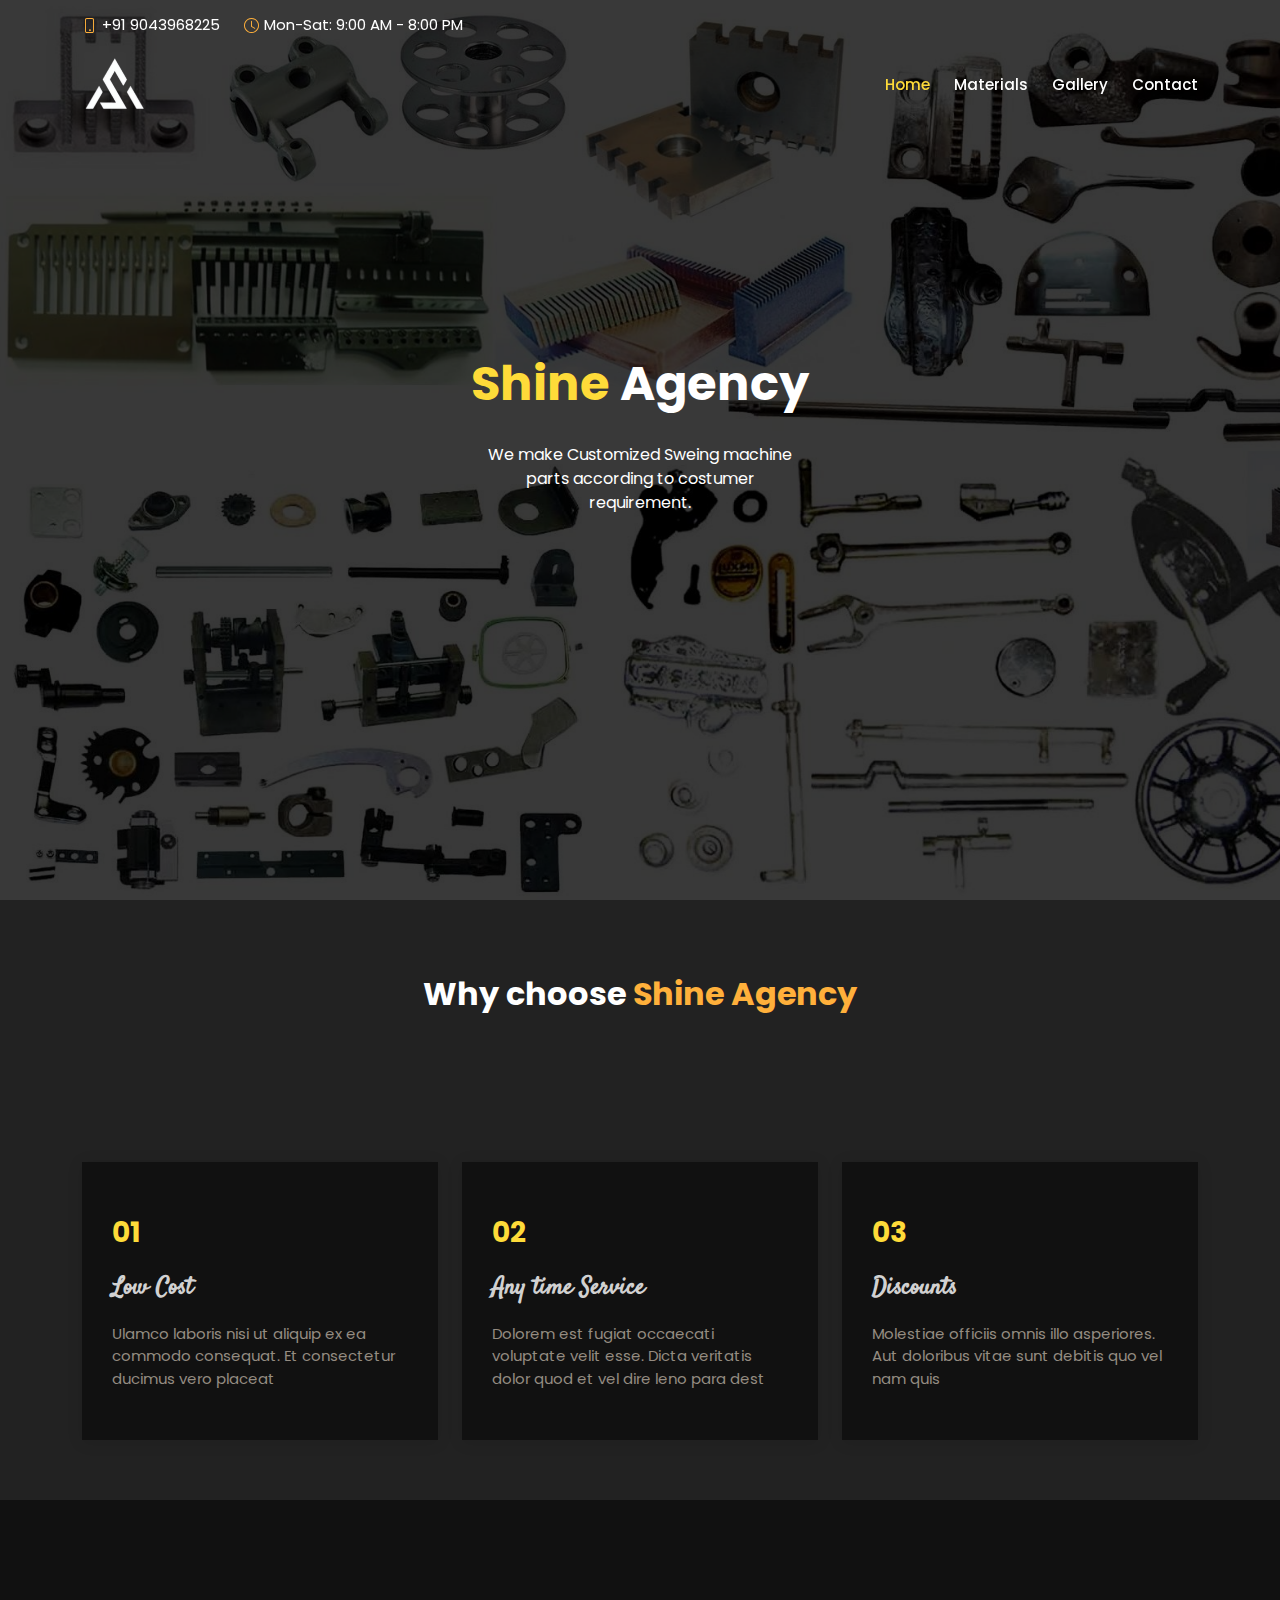
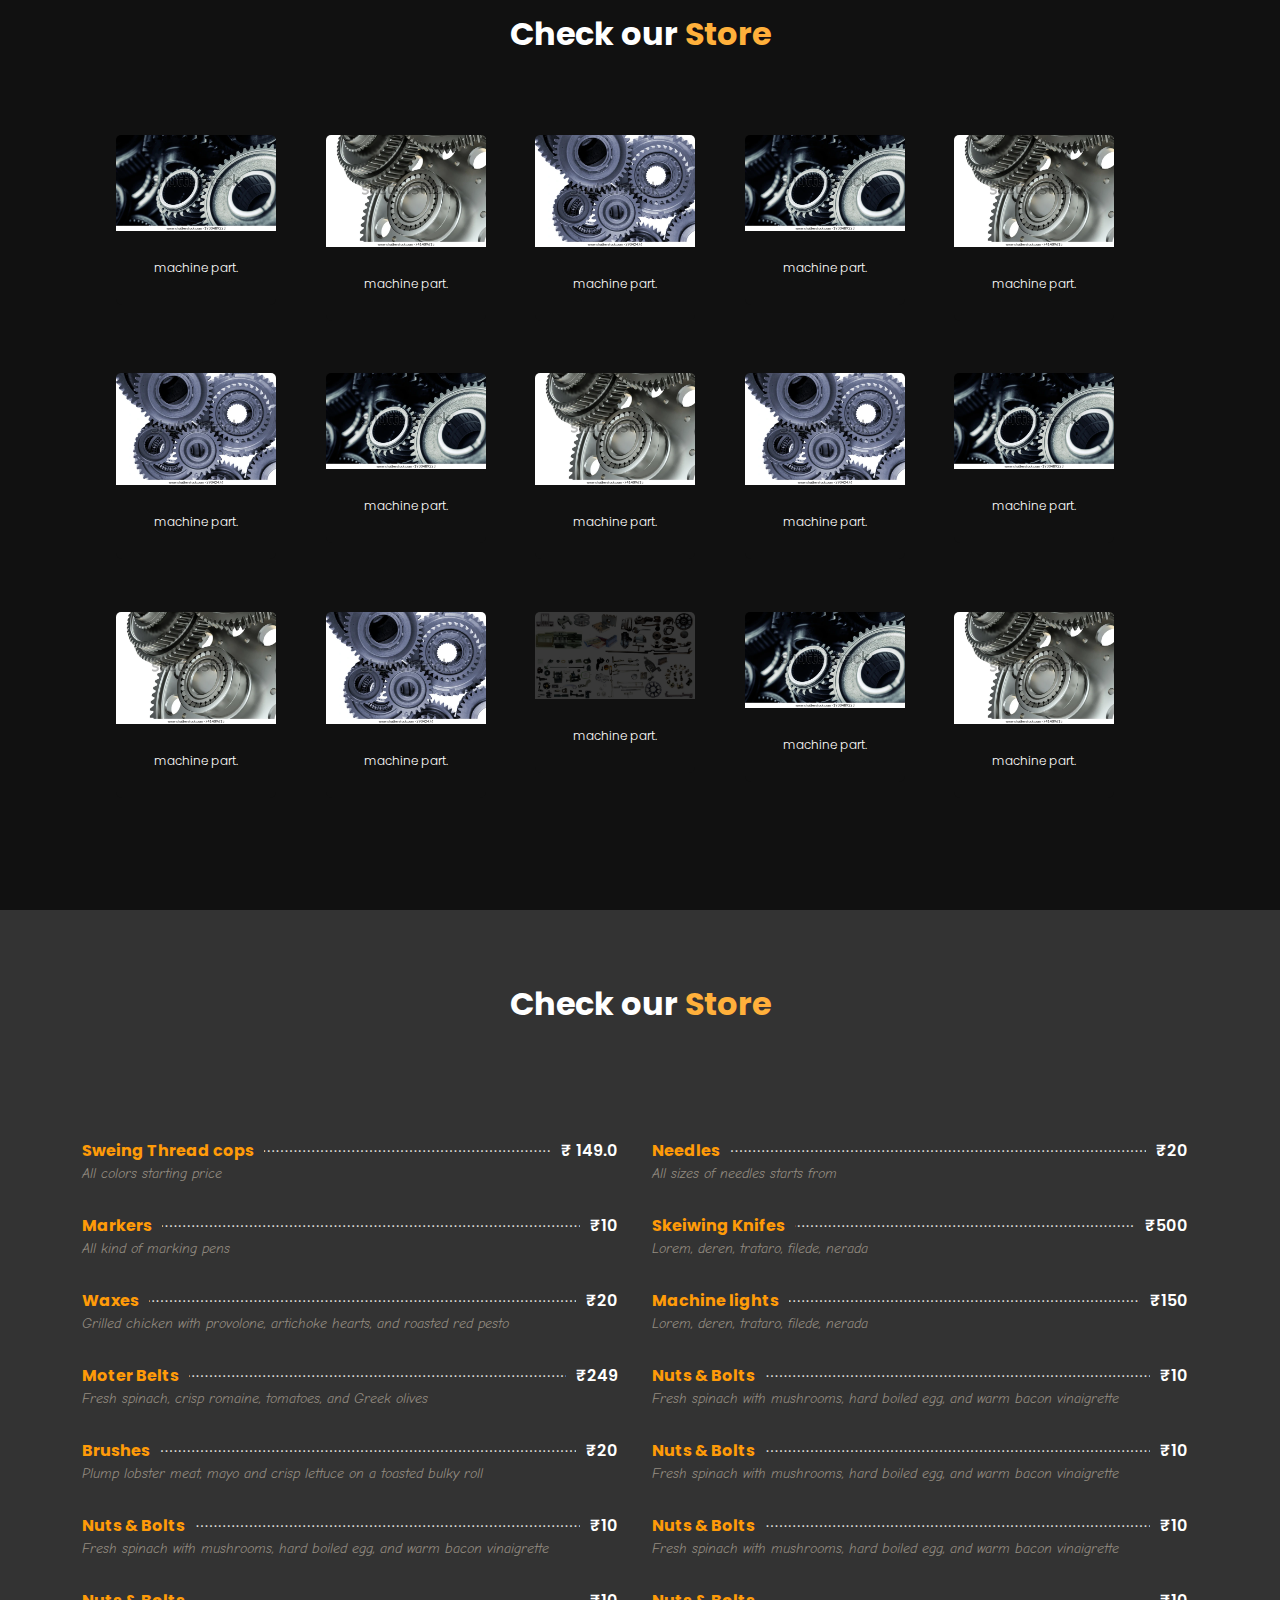
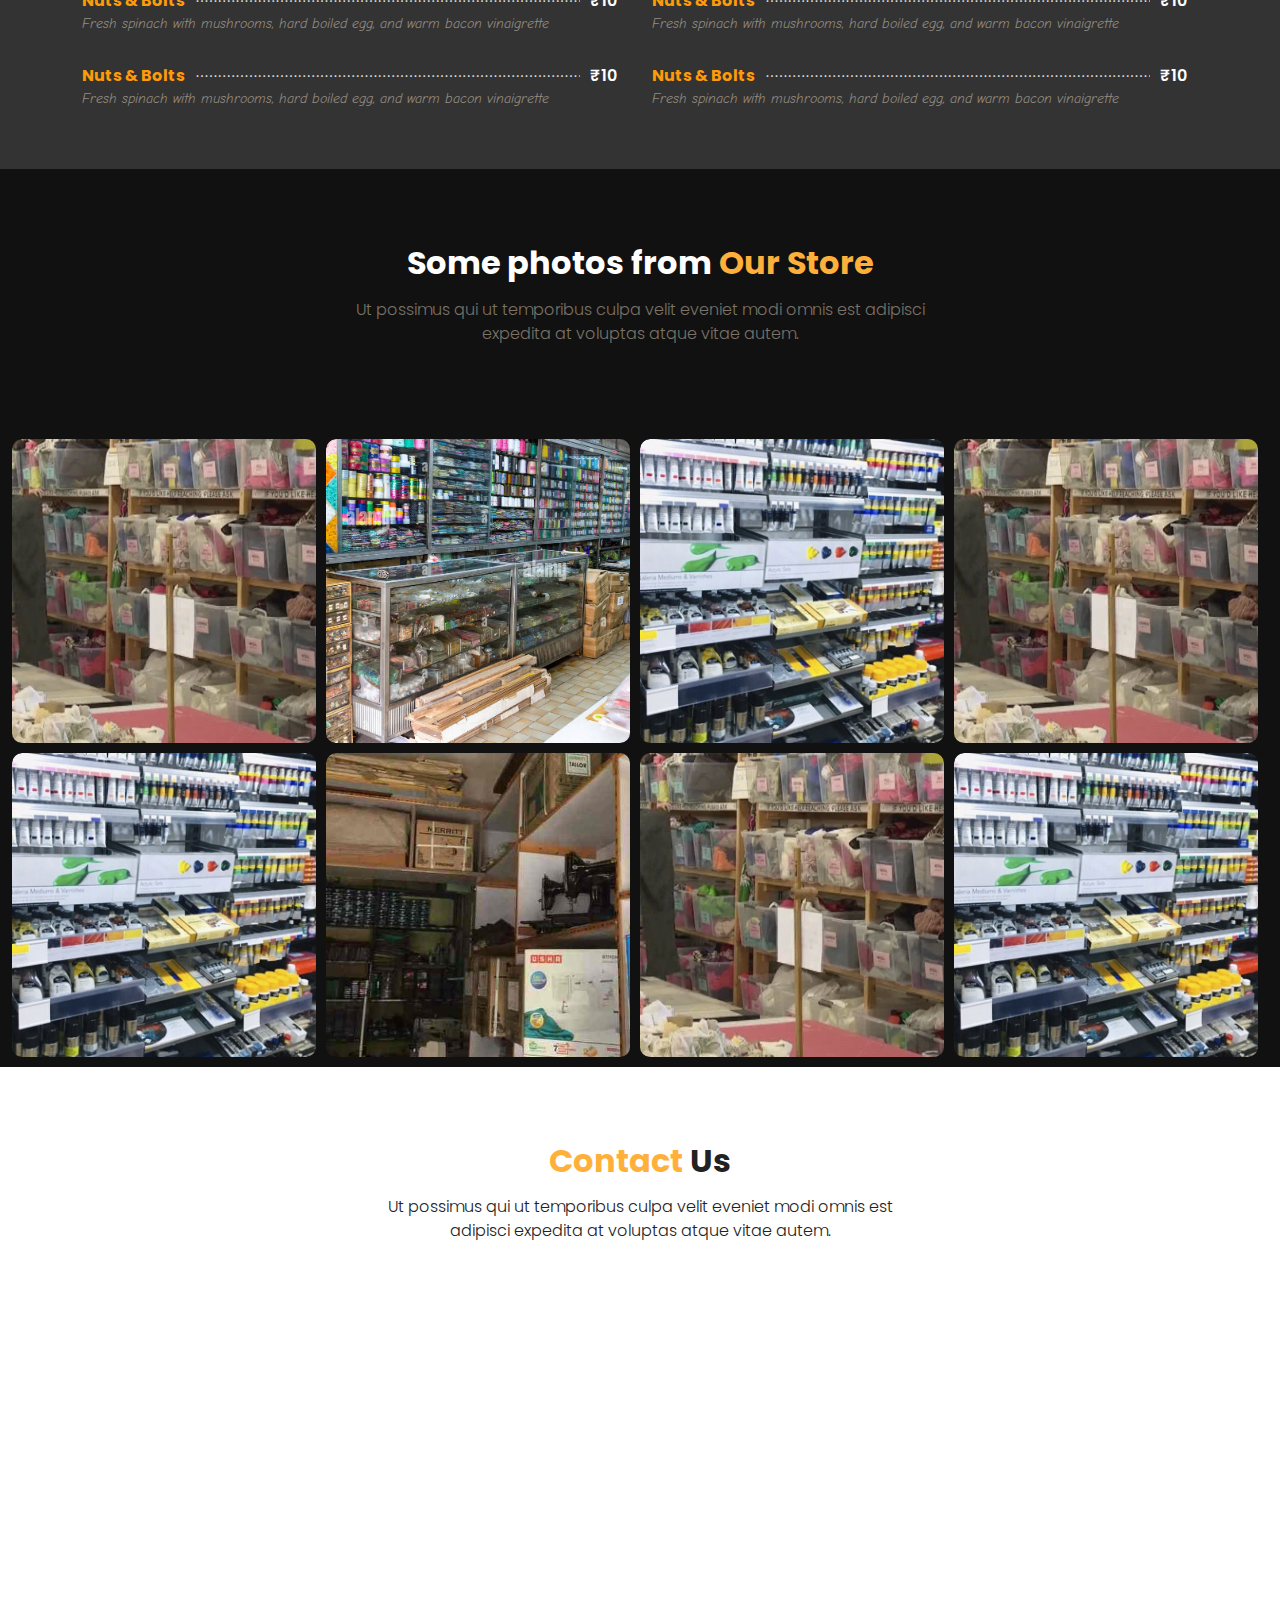
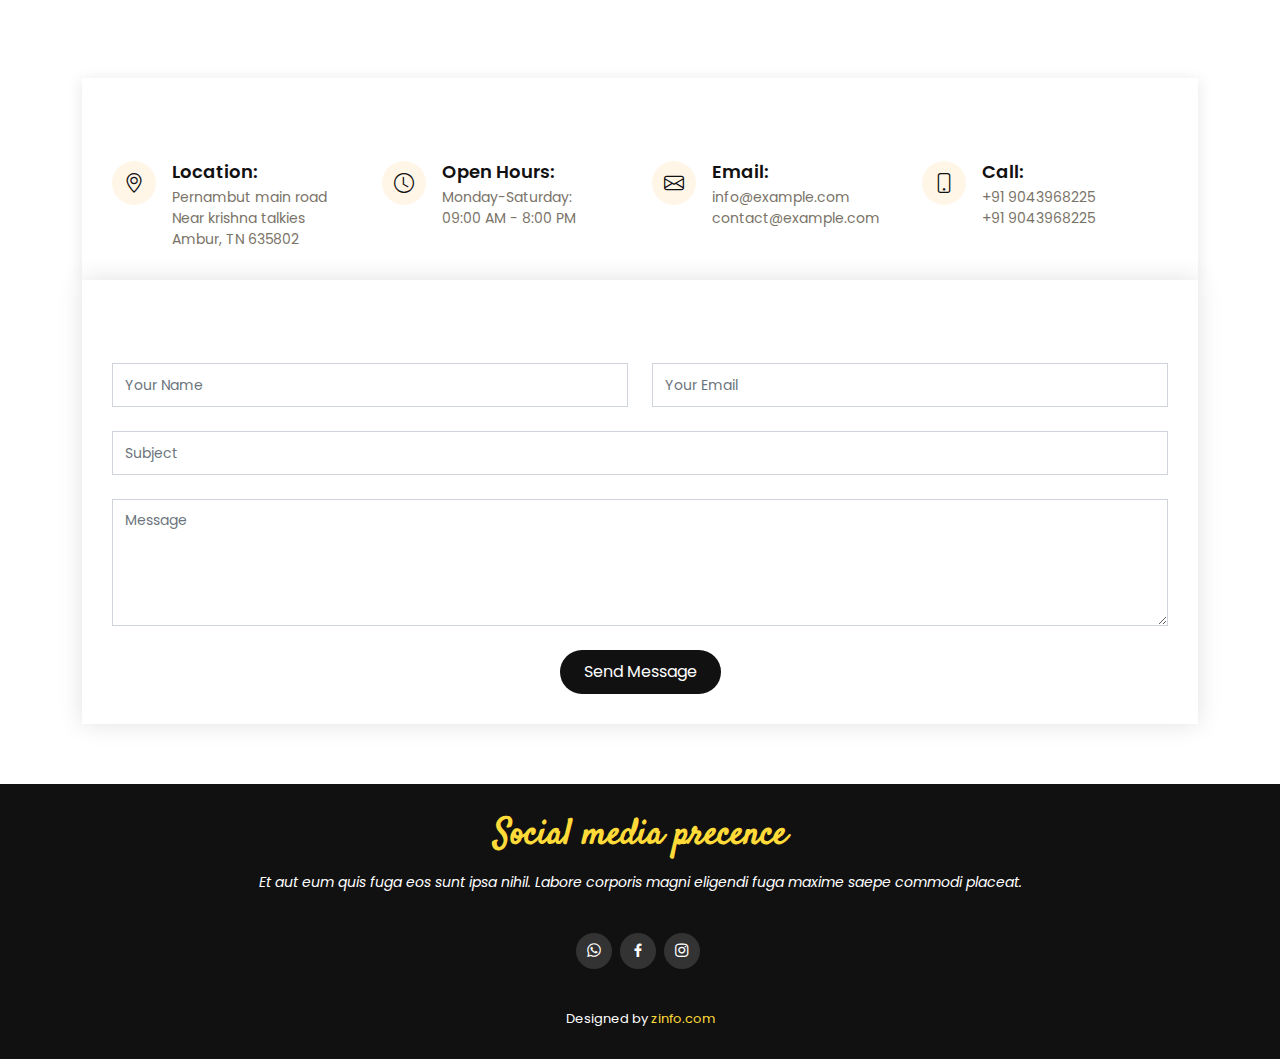
==== commit cbdf46a6: "my-changes" ====
--- a/index.html
+++ b/index.html
@@ -52,6 +52,7 @@
        
         <img src="/assets/img/logo_prev_ui.png"alt="">
       </div>
+     
 
       <nav id="navbar" class="navbar order-last order-lg-0">
         <ul>
@@ -125,16 +126,165 @@
 
       </div>
     </section><!-- End Whu Us Section -->
+  
+
+    <div class="course-width" id="Certificates">
+      <section class="course certificate">
+
+        <div class="section-title">
+          <h2>Check our <span>Store</span></h2>
+        </div>
+    
+          <div class="row">
+              <div class="course-col1">
+                  <div class="card" style="width: 10rem;">
+                      <img src="/assets/img/mach 1.webp" class="card-img-top" alt="...">
+                      <div class="card-body">
+                        <p class="card-text">machine part.</p>
+                      </div>
+                    </div>
+                </div>
+
+                <div class="course-col1">
+                  <div class="card" style="width: 10rem;">
+                      <img src="/assets/img/mach2.webp" class="card-img-top" alt="...">
+                      <div class="card-body">
+                        <p class="card-text">machine part.</p>
+                      </div>
+                    </div>
+                </div>
+
+                <div class="course-col1">
+                  <div class="card" style="width: 10rem;">
+                      <img src="/assets/img/mech3.webp" class="card-img-top" alt="...">
+                      <div class="card-body">
+                        <p class="card-text">machine part.</p>
+                      </div>
+                    </div>
+                </div>
+
+                <div class="course-col1">
+                  <div class="card" style="width: 10rem;">
+                      <img src="/assets/img/mach 1.webp" class="card-img-top" alt="...">
+                      <div class="card-body">
+                        <p class="card-text">machine part.</p>
+                      </div>
+                    </div>
+                </div>
+
+                <div class="course-col1">
+                  <div class="card" style="width: 10rem;">
+                      <img src="/assets/img/mach2.webp" class="card-img-top" alt="...">
+                      <div class="card-body">
+                        <p class="card-text">machine part.</p>
+                      </div>
+                    </div>
+                </div>
+
+                <div class="course-col1">
+                  <div class="card" style="width: 10rem;">
+                      <img src="/assets/img/mech3.webp" class="card-img-top" alt="...">
+                      <div class="card-body">
+                        <p class="card-text">machine part.</p>
+                      </div>
+                    </div>
+                </div>
+
+                <div class="course-col1">
+                  <div class="card" style="width: 10rem;">
+                      <img src="/assets/img/mach 1.webp" class="card-img-top" alt="...">
+                      <div class="card-body">
+                        <p class="card-text">machine part.</p>
+                      </div>
+                    </div>
+                </div>
+
+                <div class="course-col1">
+                  <div class="card" style="width: 10rem;">
+                      <img src="/assets/img/mach2.webp" class="card-img-top" alt="...">
+                      <div class="card-body">
+                        <p class="card-text">machine part.</p>
+                      </div>
+                    </div>
+                </div>
+
+                <div class="course-col1">
+                  <div class="card" style="width: 10rem;">
+                      <img src="/assets/img/mech3.webp" class="card-img-top" alt="...">
+                      <div class="card-body">
+                        <p class="card-text">machine part.</p>
+                      </div>
+                    </div>
+                </div>
+
+                <div class="course-col1">
+                  <div class="card" style="width: 10rem;">
+                      <img src="/assets/img/mach 1.webp" class="card-img-top" alt="...">
+                      <div class="card-body">
+                        <p class="card-text">machine part.</p>
+                      </div>
+                    </div>
+                </div>
+
+                <div class="course-col1">
+                  <div class="card" style="width: 10rem;">
+                      <img src="/assets/img/mach2.webp" class="card-img-top" alt="...">
+                      <div class="card-body">
+                        <p class="card-text">machine part.</p>
+                      </div>
+                    </div>
+                </div>
+
+                <div class="course-col1">
+                  <div class="card" style="width: 10rem;">
+                      <img src="/assets/img/mech3.webp" class="card-img-top" alt="...">
+                      <div class="card-body">
+                        <p class="card-text">machine part.</p>
+                      </div>
+                    </div>
+                </div>
+
+                <div class="course-col1">
+                  <div class="card" style="width: 10rem;">
+                      <img src="/assets/img/image.png" class="card-img-top" alt="...">
+                      <div class="card-body">
+                        <p class="card-text">machine part.</p>
+                      </div>
+                    </div>
+                </div>
+
+                <div class="course-col1">
+                  <div class="card" style="width: 10rem;">
+                      <img src="/assets/img/mach 1.webp" class="card-img-top" alt="...">
+                      <div class="card-body">
+                        <p class="card-text">machine part.</p>
+                      </div>
+                    </div>
+                </div>
+                <div class="course-col1">
+                  <div class="card" style="width: 10rem;">
+                      <img src="/assets/img/mach2.webp" class="card-img-top" alt="...">
+                      <div class="card-body">
+                        <p class="card-text">machine part.</p>
+                      </div>
+                    </div>
+                </div>
+
+                
+              
+          </div>
+      </section>
+    </div>
+
+
 
     <!-- ======= Menu Section ======= -->
     <section id="menu" class="menu">
       <div class="container">
-
         <div class="section-title">
           <h2>Check our <span>Store</span></h2>
         </div>
         <div class="row menu-container">
-
           <div class="col-lg-6 menu-item filter-starters">
             <div class="menu-content">
               <a href="#">Sweing Thread cops</a><span>₹ 149.0</span>
--- a/assets/css/style.css
+++ b/assets/css/style.css
@@ -235,7 +235,7 @@
   left: 15px;
   padding: 10px 0;
   border-radius: 8px;
-  background-color: rgb(65, 70, 50);
+  background-color:white;
   overflow-y: auto;
   transition: 0.3s;
 }
@@ -364,6 +364,7 @@
   #hero .carousel-control-next {
     width: 5%;
   }
+
 }
 
 /*--------------------------------------------------------------
@@ -461,6 +462,77 @@
 /*--------------------------------------------------------------
 # Menu Section
 --------------------------------------------------------------*/
+.course-width{
+  width: 100%;
+  background-color: #111;
+}
+
+.course-width .section-title h2{
+  color: #fff;
+  
+}
+.course{
+  width: 80%;
+  margin: auto;
+  text-align: center;
+  padding-top: 100px; 
+}
+.course .card{
+  background-color: #111;
+  border:none;
+}
+.course p{
+  color: white;
+  font-size: 12px;
+  font-weight: 300;
+  line-height: 22px;
+  padding: 10px; 
+}
+.row{
+  margin-top:5%;
+  display: flex;
+  justify-content: space-between;
+}
+.course-col1{
+  flex-basis: 20%;
+  background: transparent;
+  border-radius: 10px;
+  margin-bottom: 5%;
+  padding: 0px 0px;
+  box-sizing: border-box;
+  transition: 0.5s;
+}
+.course .course-col i{
+  font-size: 50px;
+  color: crimson;
+}    
+.course .text{
+  text-align: center;
+  font-weight: 600;
+  margin: 10px 0px;
+  font-size: 25px;
+  color: white;
+}
+.course-col1:hover{
+  color: crimson;
+  transform: scale(1.05);
+ 
+  
+}
+@media(max-width:700px){
+  .row{
+      flex-direction: column;
+  }
+  .course-width{
+      width: 100%;
+  }
+}
+
+
+
+
+
+/* ----------------------------------------------------- */
 .menu #menu-flters {
   padding: 0;
   margin: 0 auto 0 auto;
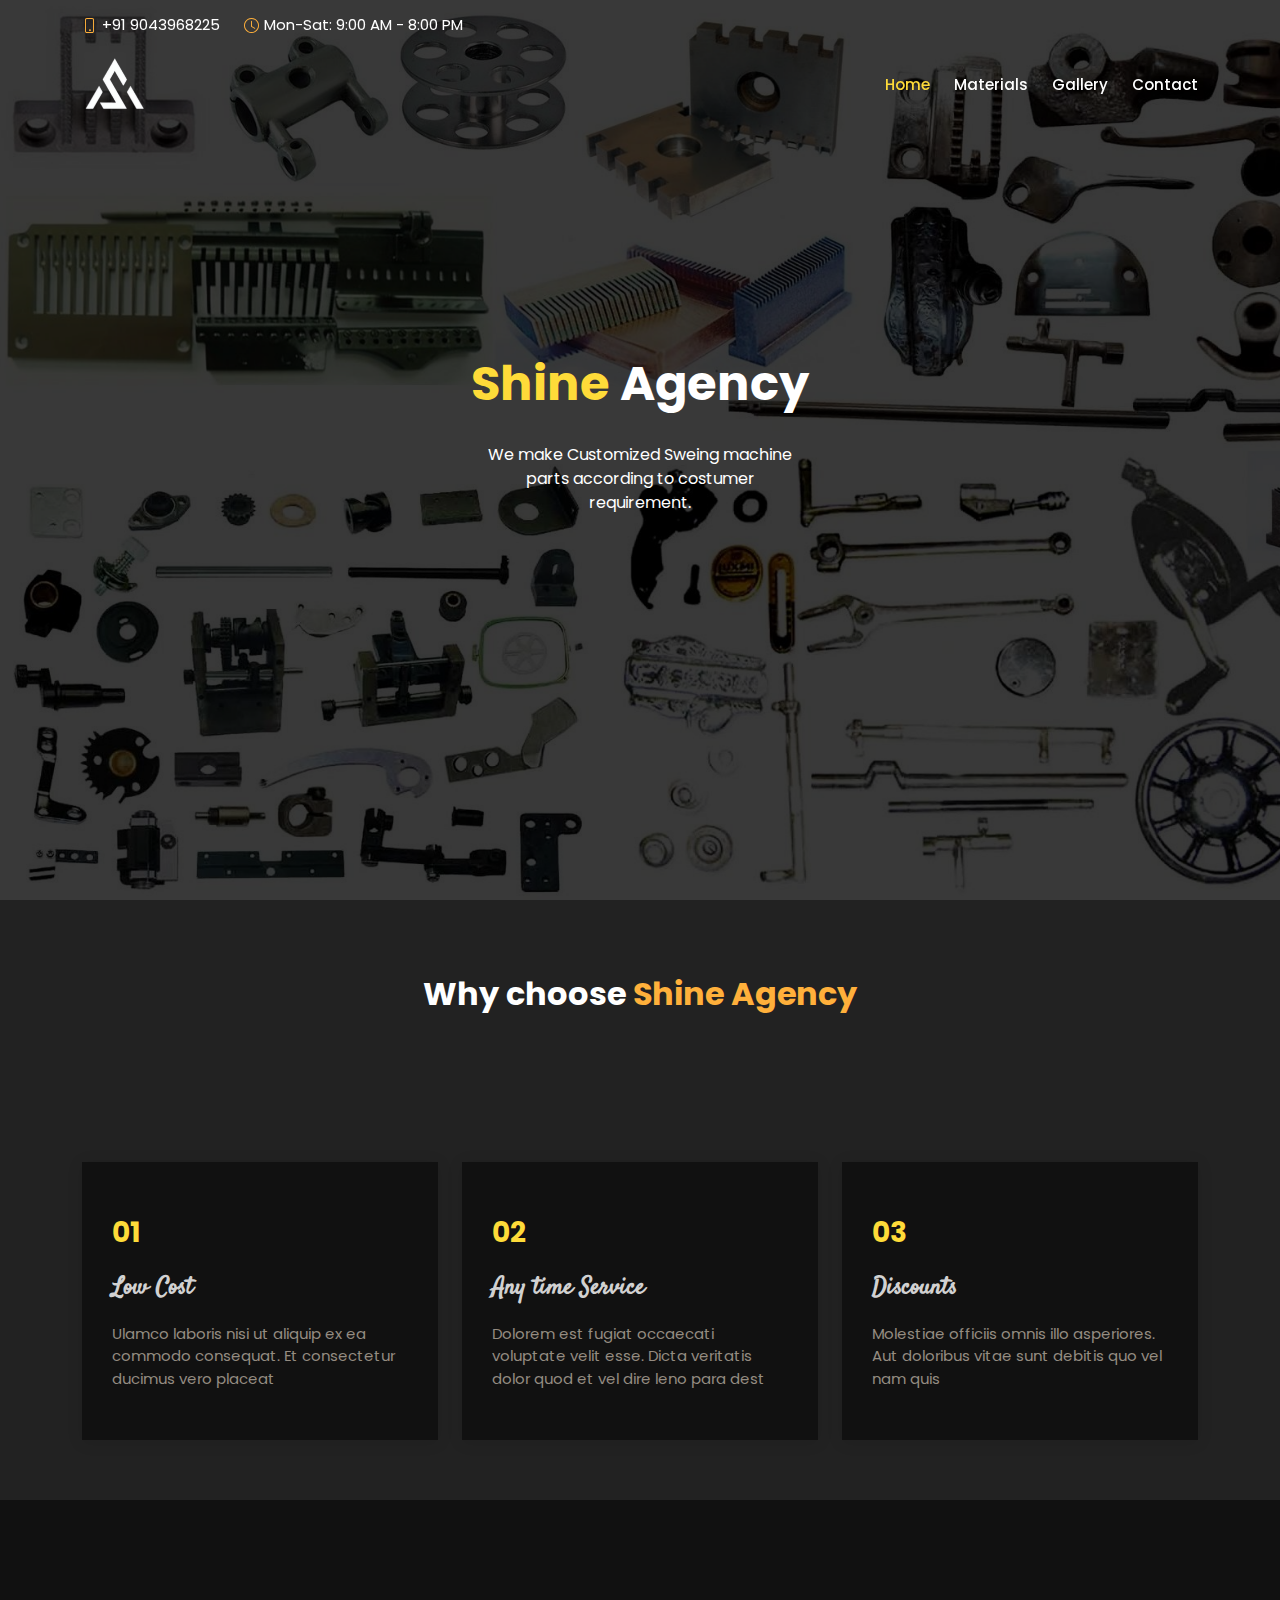
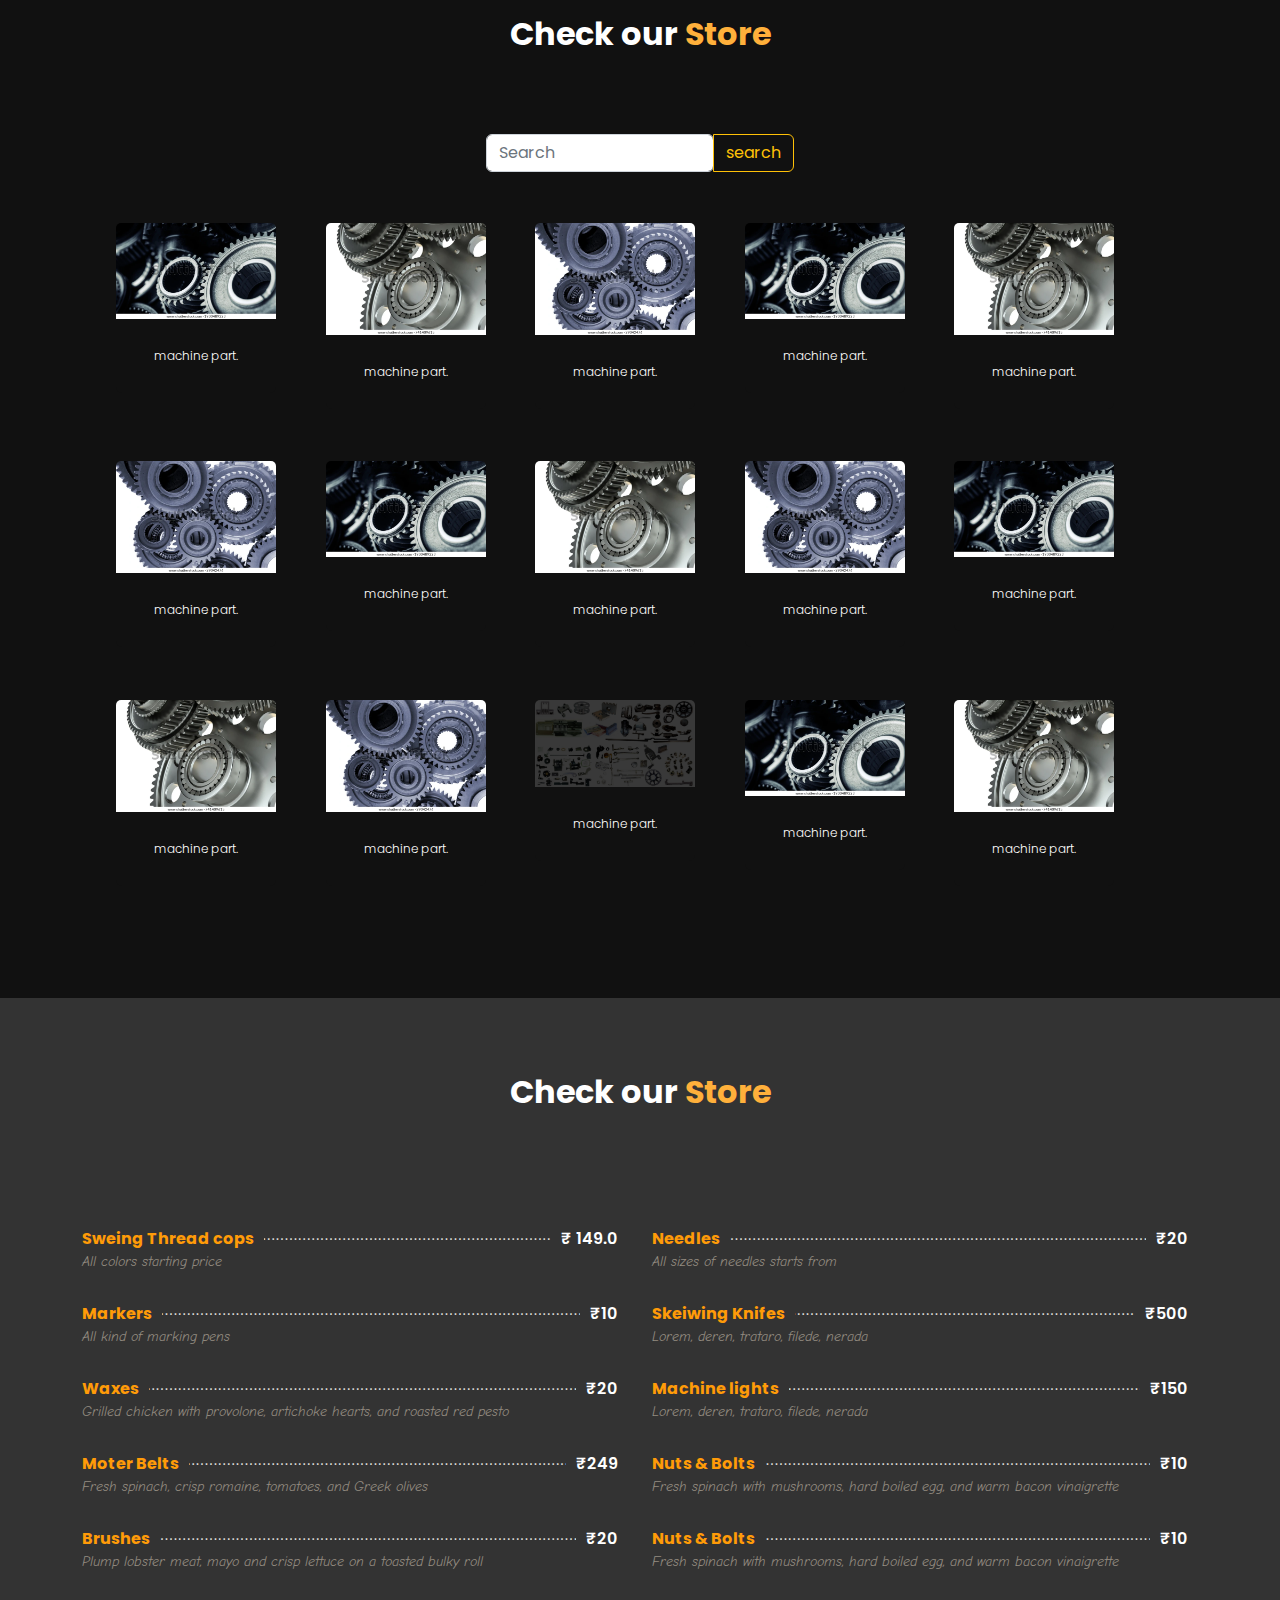
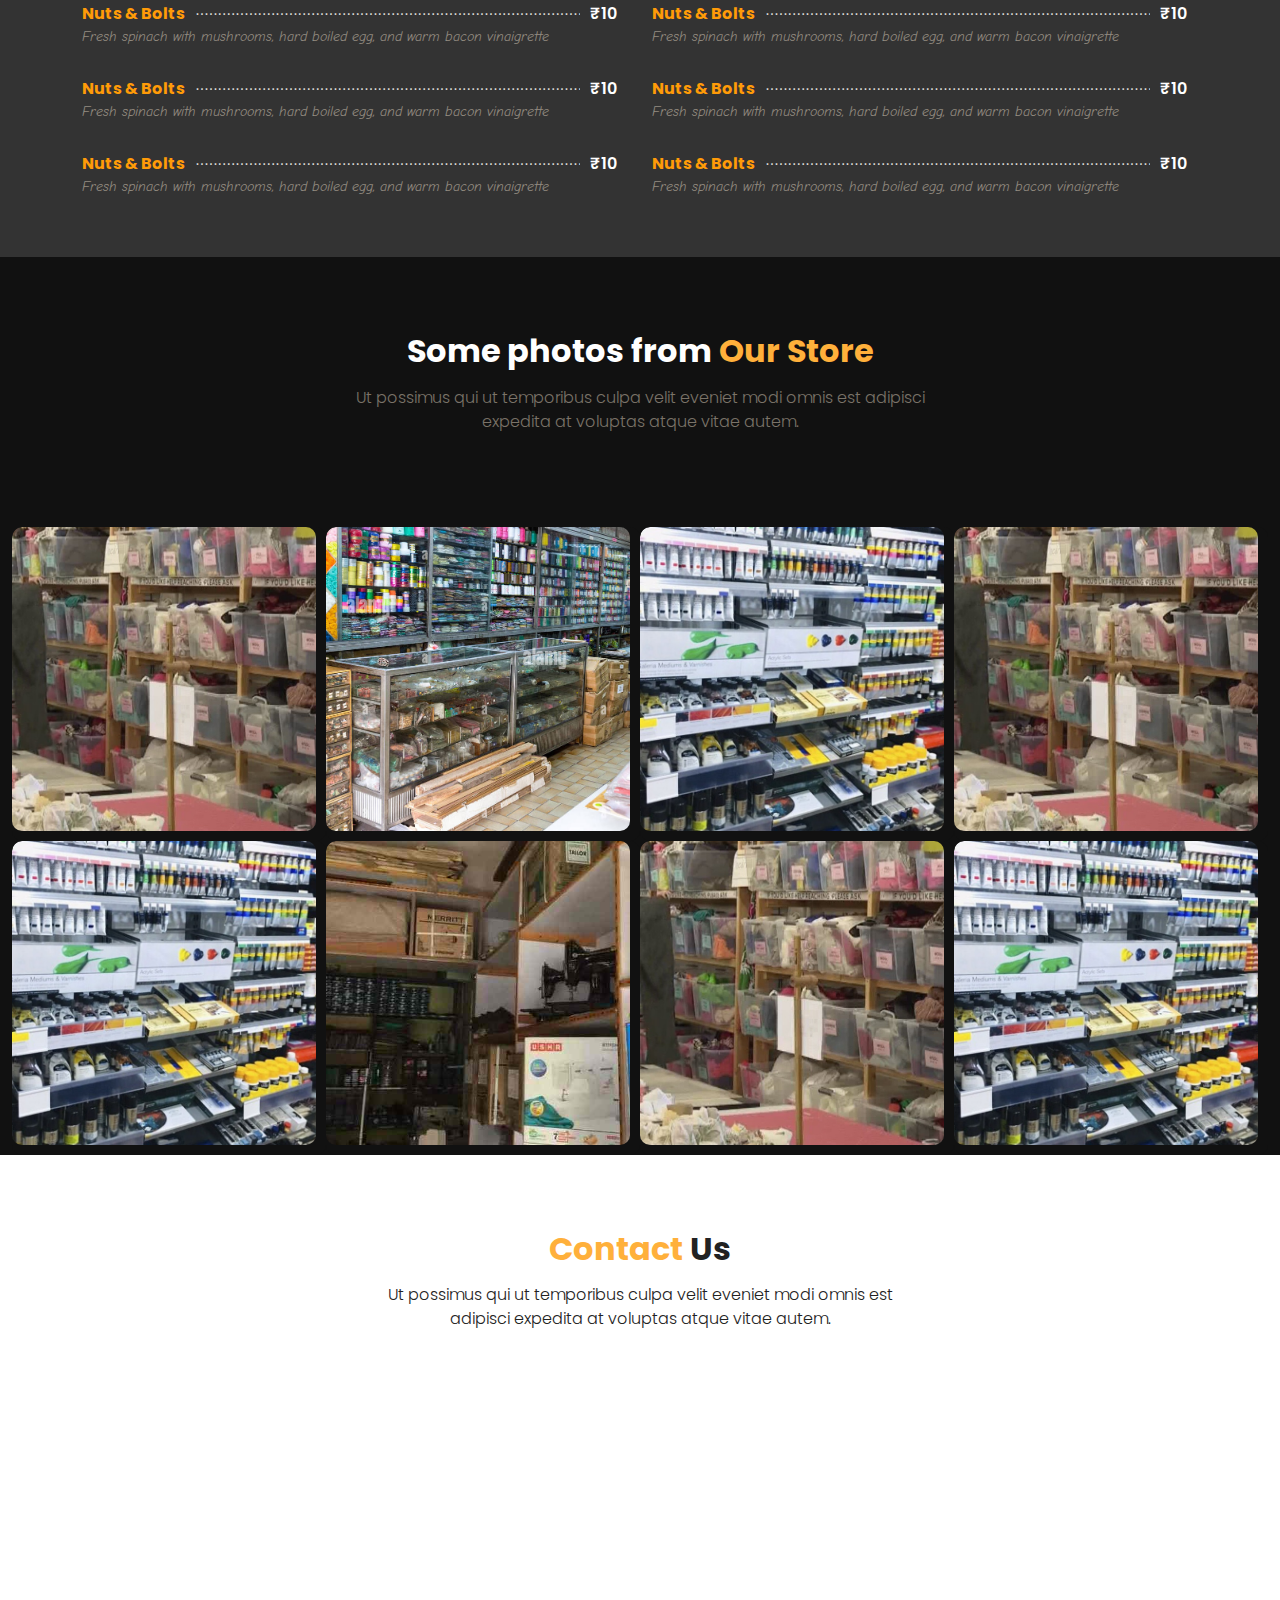
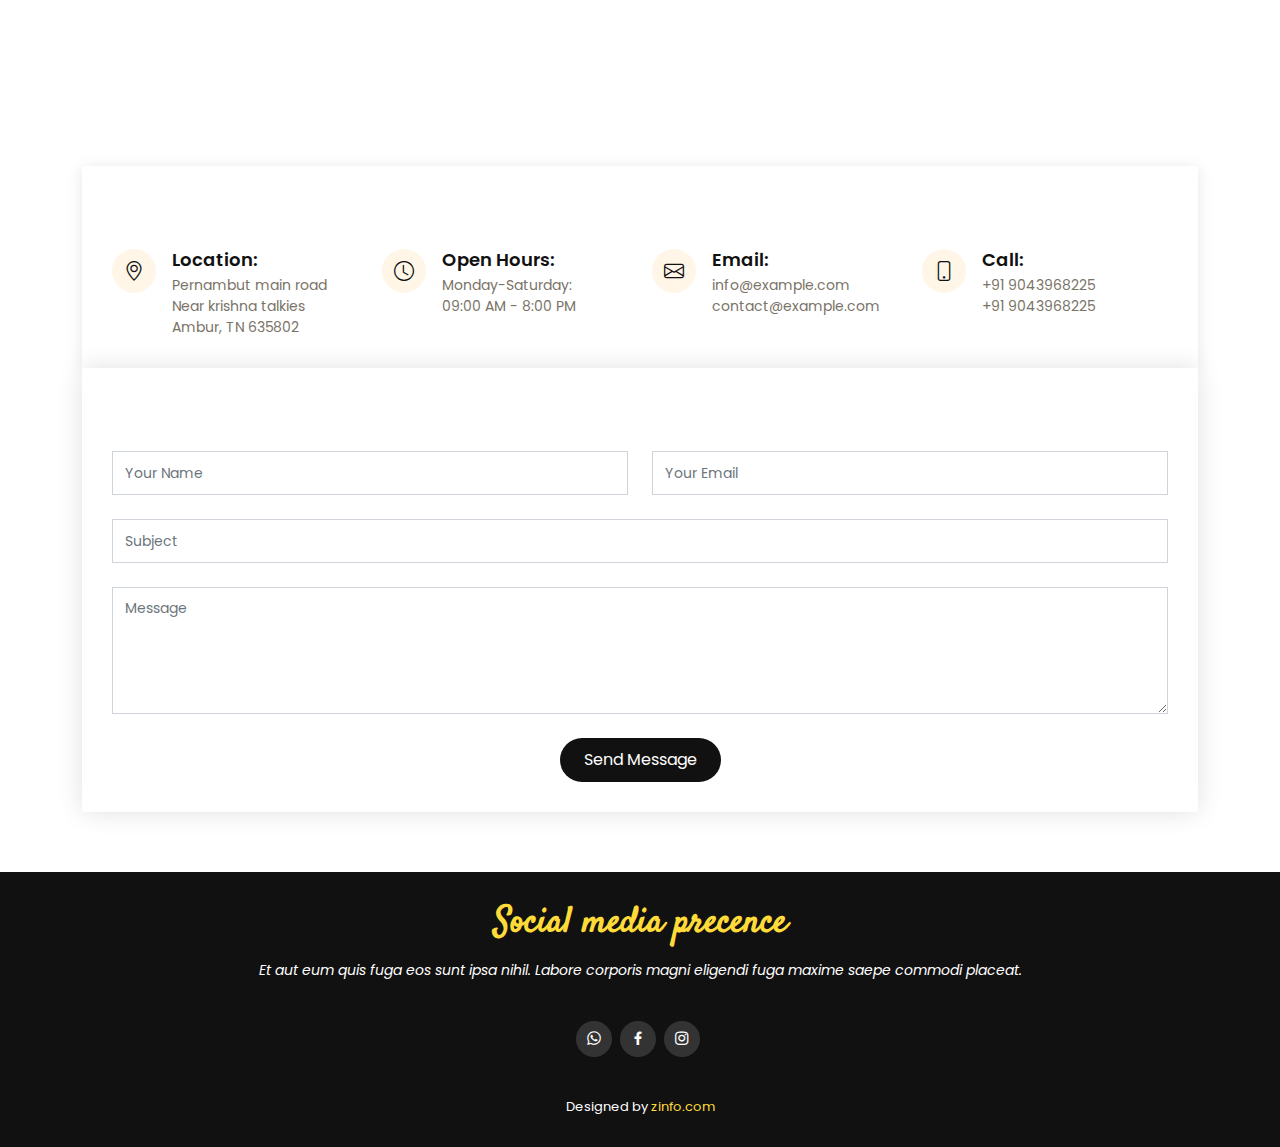
==== commit d9a71fbc: "my-changes" ====
--- a/index.html
+++ b/index.html
@@ -134,9 +134,15 @@
         <div class="section-title">
           <h2>Check our <span>Store</span></h2>
         </div>
-    
-          <div class="row">
-              <div class="course-col1">
+
+        <div class="input-group">
+          <input type="search" class="form-control rounded" placeholder="Search" aria-label="Search" aria-describedby="#machine" />
+          <button type="button" class="btn btn-outline-warning">search</button>
+        </div>
+
+          <div class="row"> 
+           
+              <div class="course-col1" id="machine">
                   <div class="card" style="width: 10rem;">
                       <img src="/assets/img/mach 1.webp" class="card-img-top" alt="...">
                       <div class="card-body">
@@ -153,6 +159,7 @@
                       </div>
                     </div>
                 </div>
+              
 
                 <div class="course-col1">
                   <div class="card" style="width: 10rem;">
--- a/assets/css/style.css
+++ b/assets/css/style.css
@@ -468,8 +468,11 @@
 }
 
 .course-width .section-title h2{
-  color: #fff;
-  
+  color: #fff;  
+}
+.input-group{
+  width: 30%;
+  margin: 50px auto 0px auto;
 }
 .course{
   width: 80%;
@@ -520,8 +523,11 @@
   
 }
 @media(max-width:700px){
-  .row{
+  /* .row .mobile{
       flex-direction: column;
+  } */
+  .course .card img{
+    width: 10rem;
   }
   .course-width{
       width: 100%;
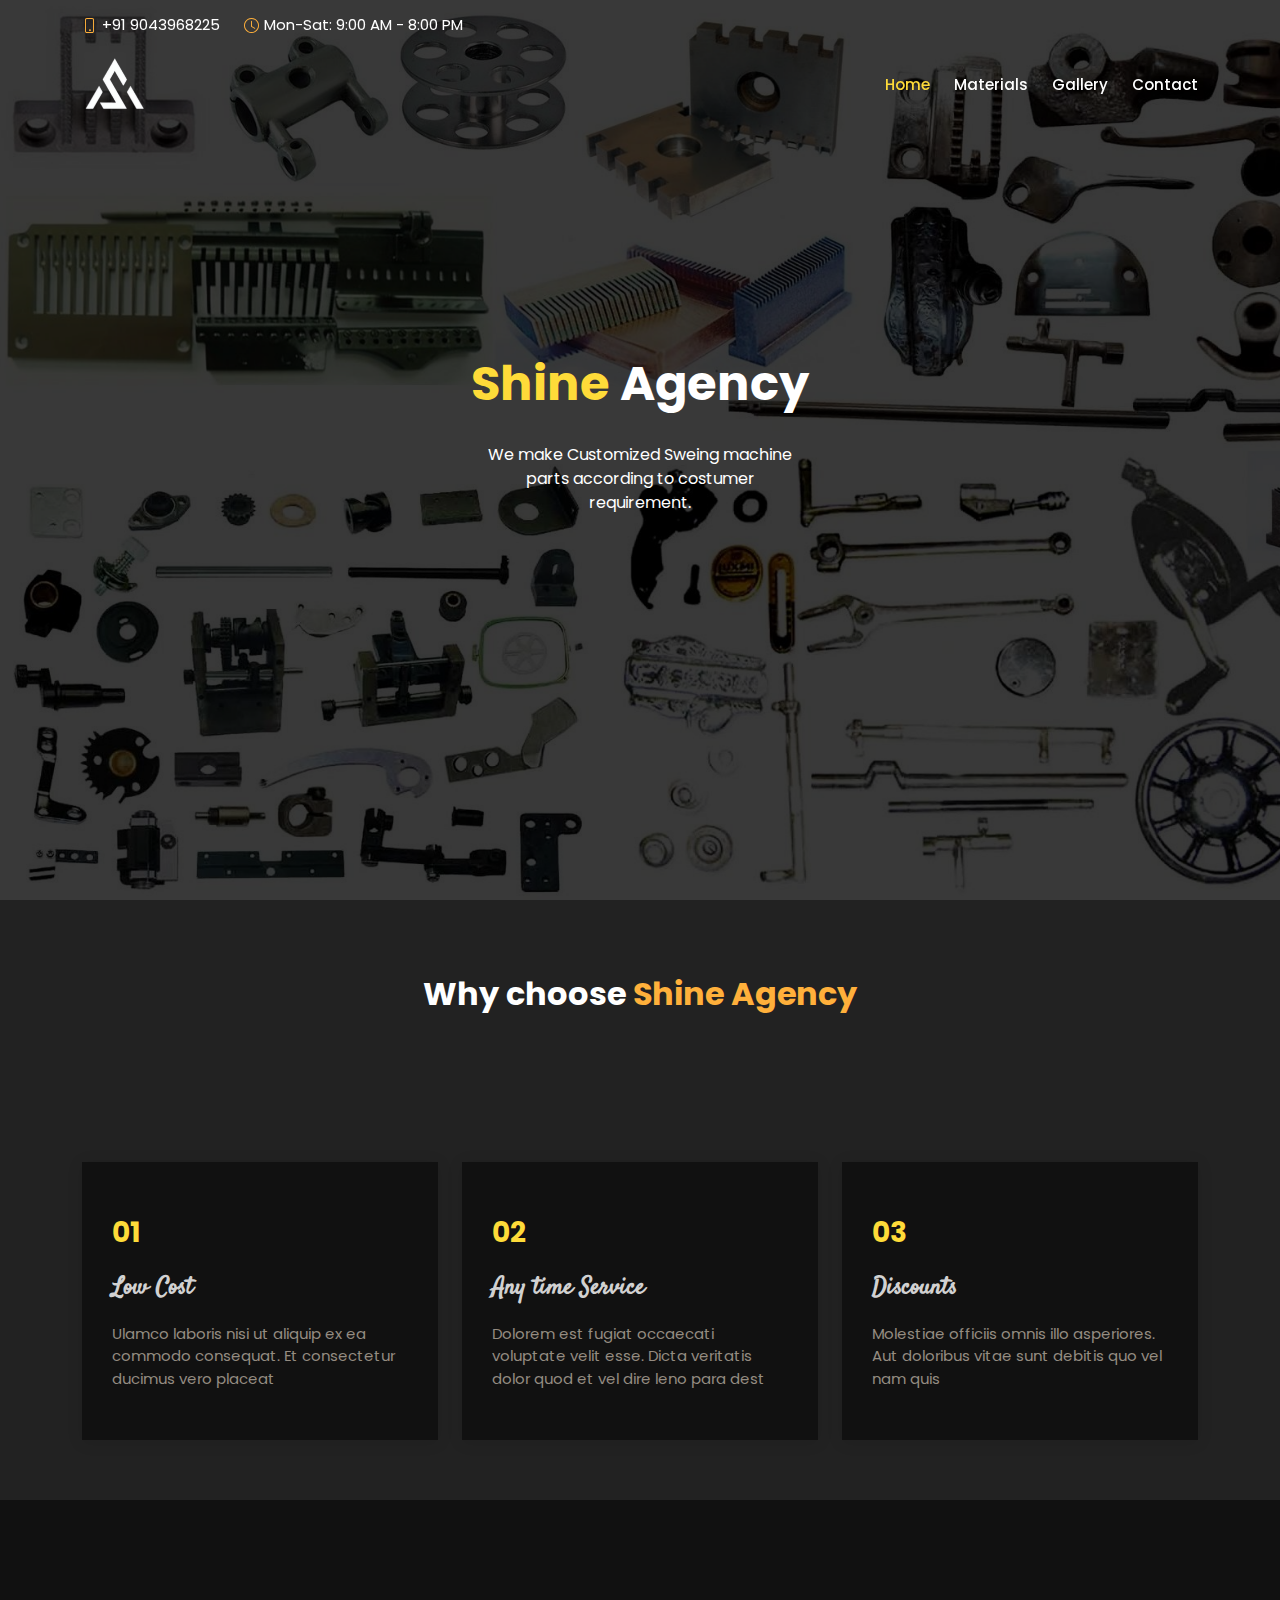
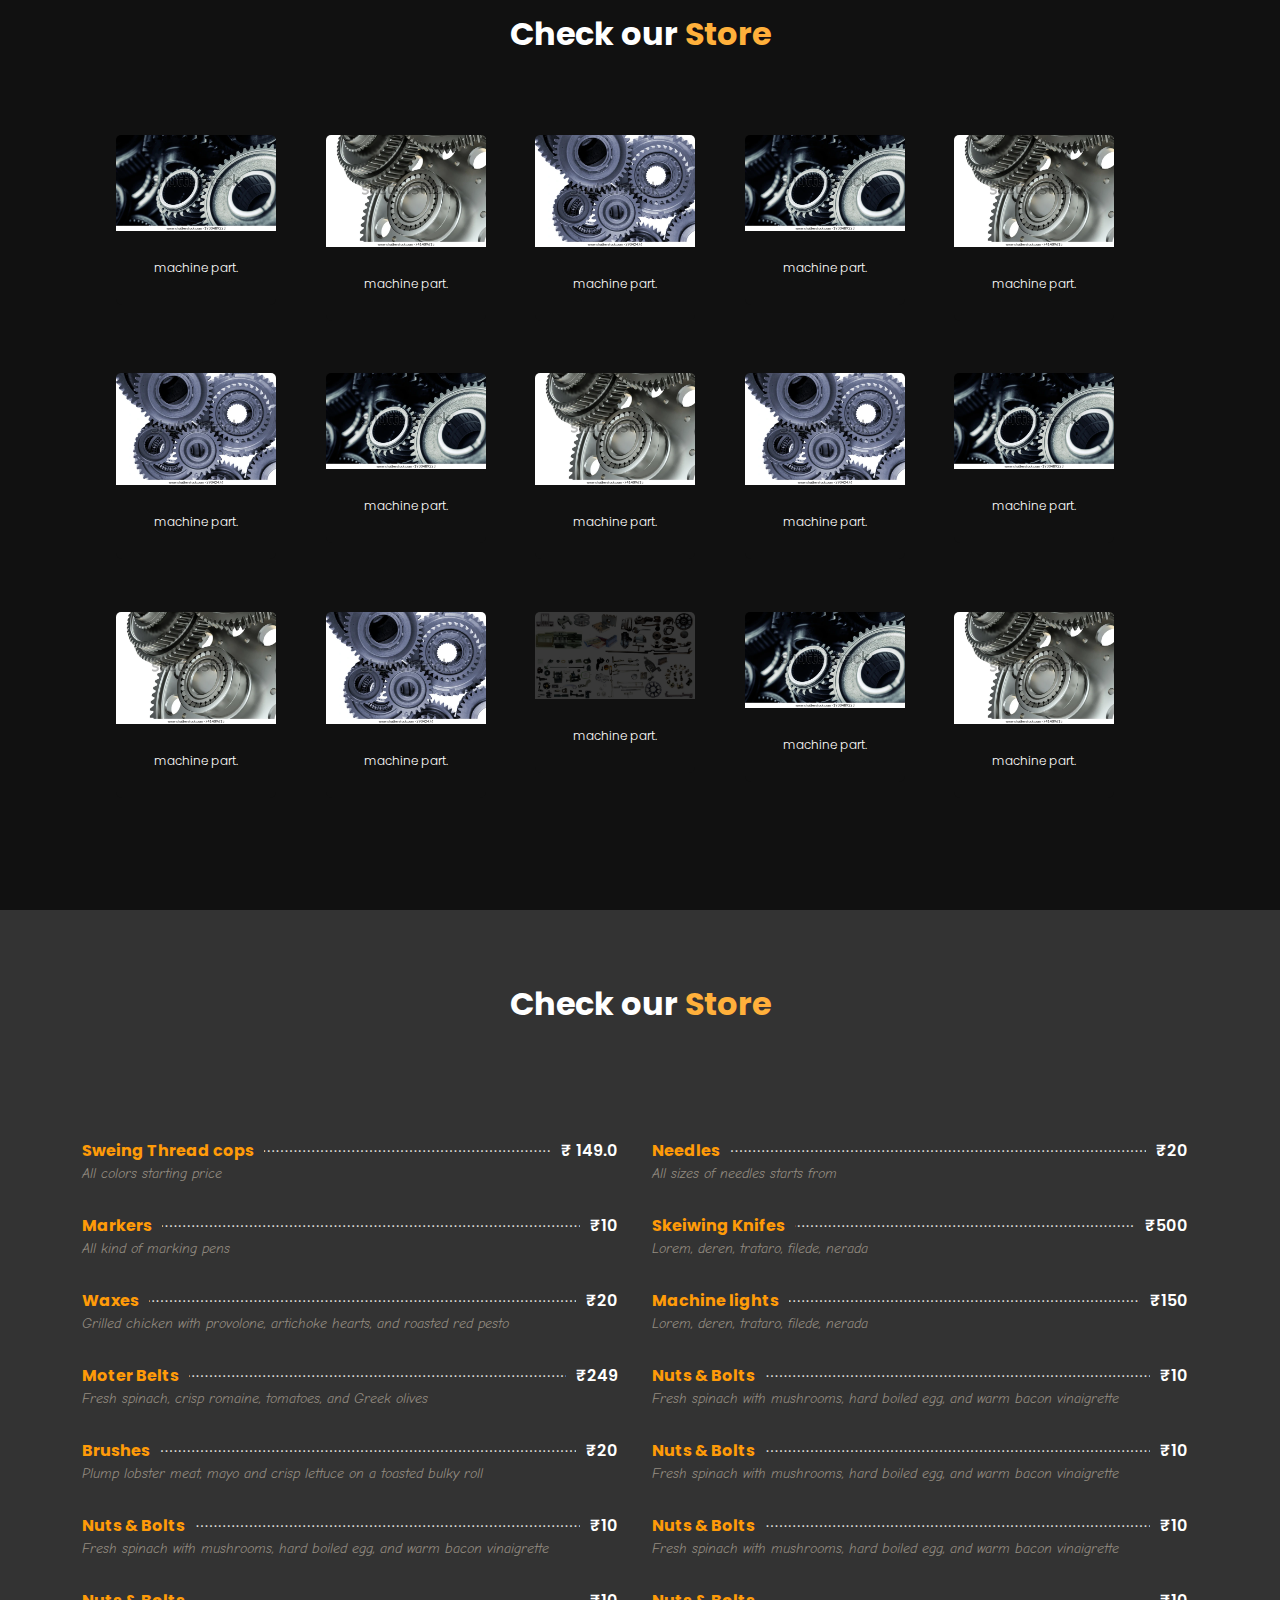
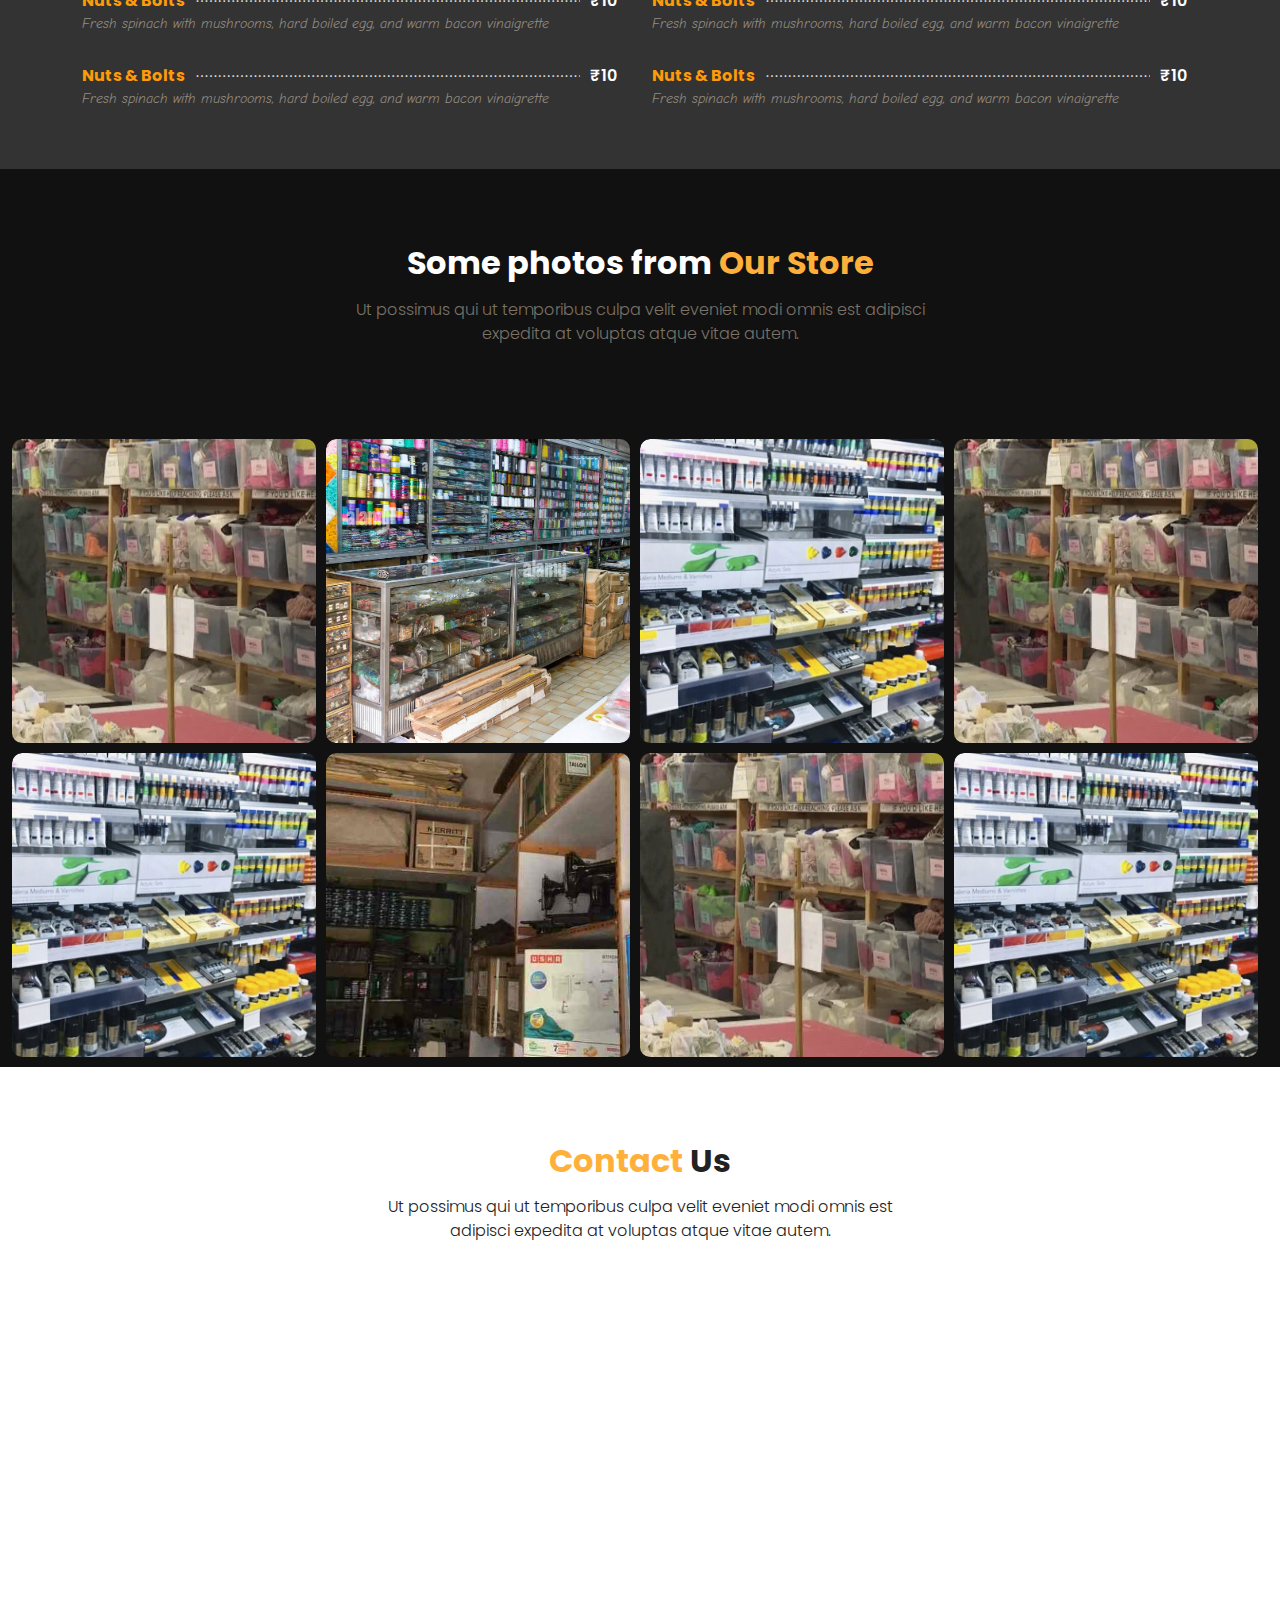
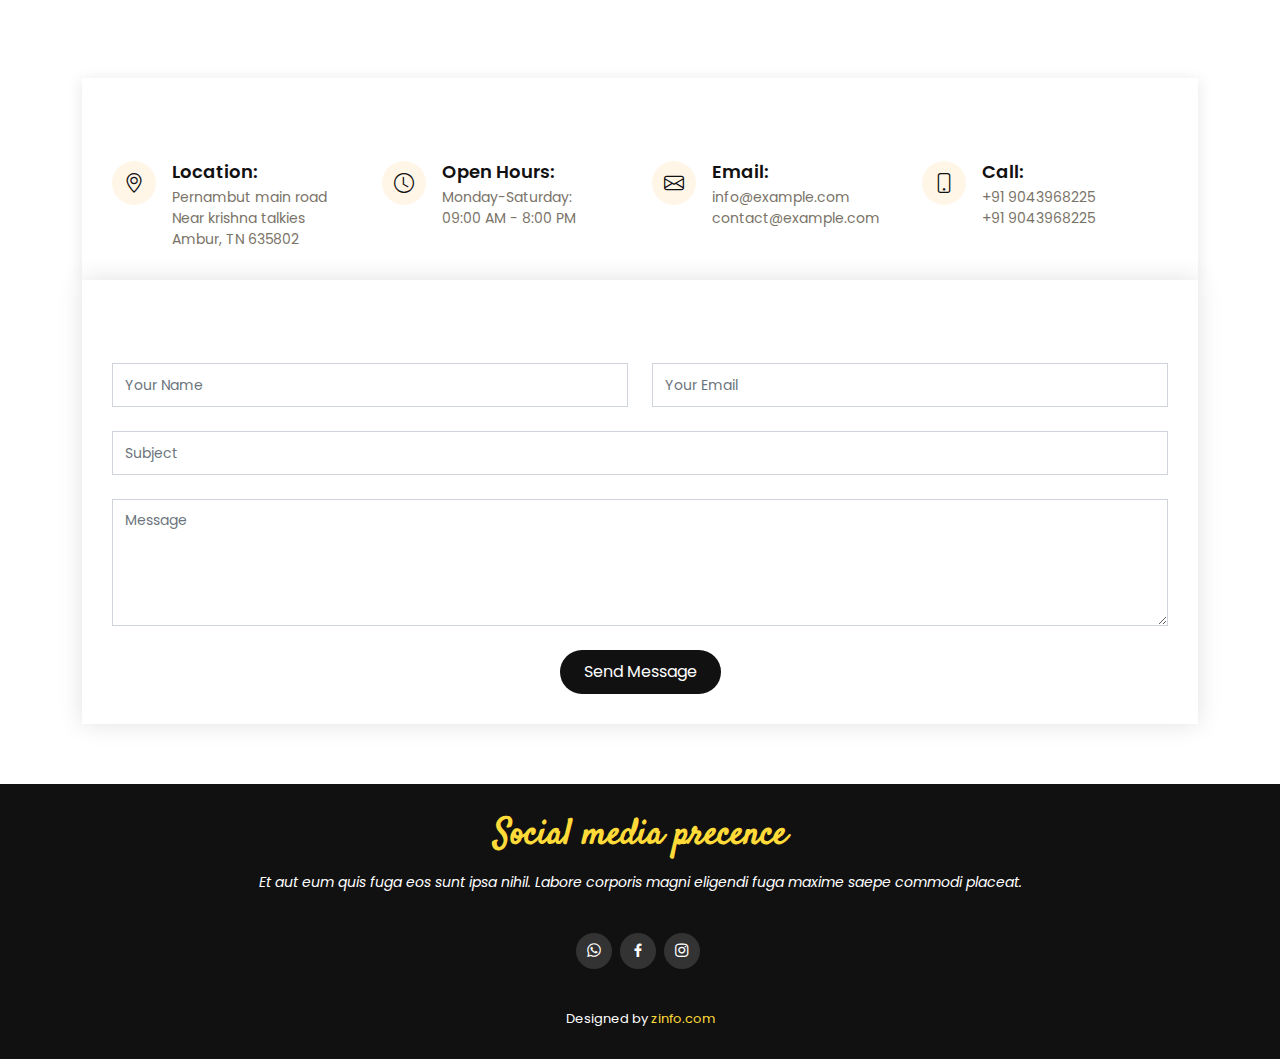
==== commit 169411ec: "my-changes" ====
--- a/index.html
+++ b/index.html
@@ -26,12 +26,6 @@
   <!-- Template Main CSS File -->
   <link href="assets/css/style.css" rel="stylesheet">
 
-  <!-- =======================================================
-  * Template Name: Delicious - v4.9.1
-  * Template URL: https://bootstrapmade.com/delicious-free-restaurant-bootstrap-theme/
-  * Author: BootstrapMade.com
-  * License: https://bootstrapmade.com/license/
-  ======================================================== -->
 </head>
 
 <body>
@@ -135,11 +129,6 @@
           <h2>Check our <span>Store</span></h2>
         </div>
 
-        <div class="input-group">
-          <input type="search" class="form-control rounded" placeholder="Search" aria-label="Search" aria-describedby="#machine" />
-          <button type="button" class="btn btn-outline-warning">search</button>
-        </div>
-
           <div class="row"> 
            
               <div class="course-col1" id="machine">
